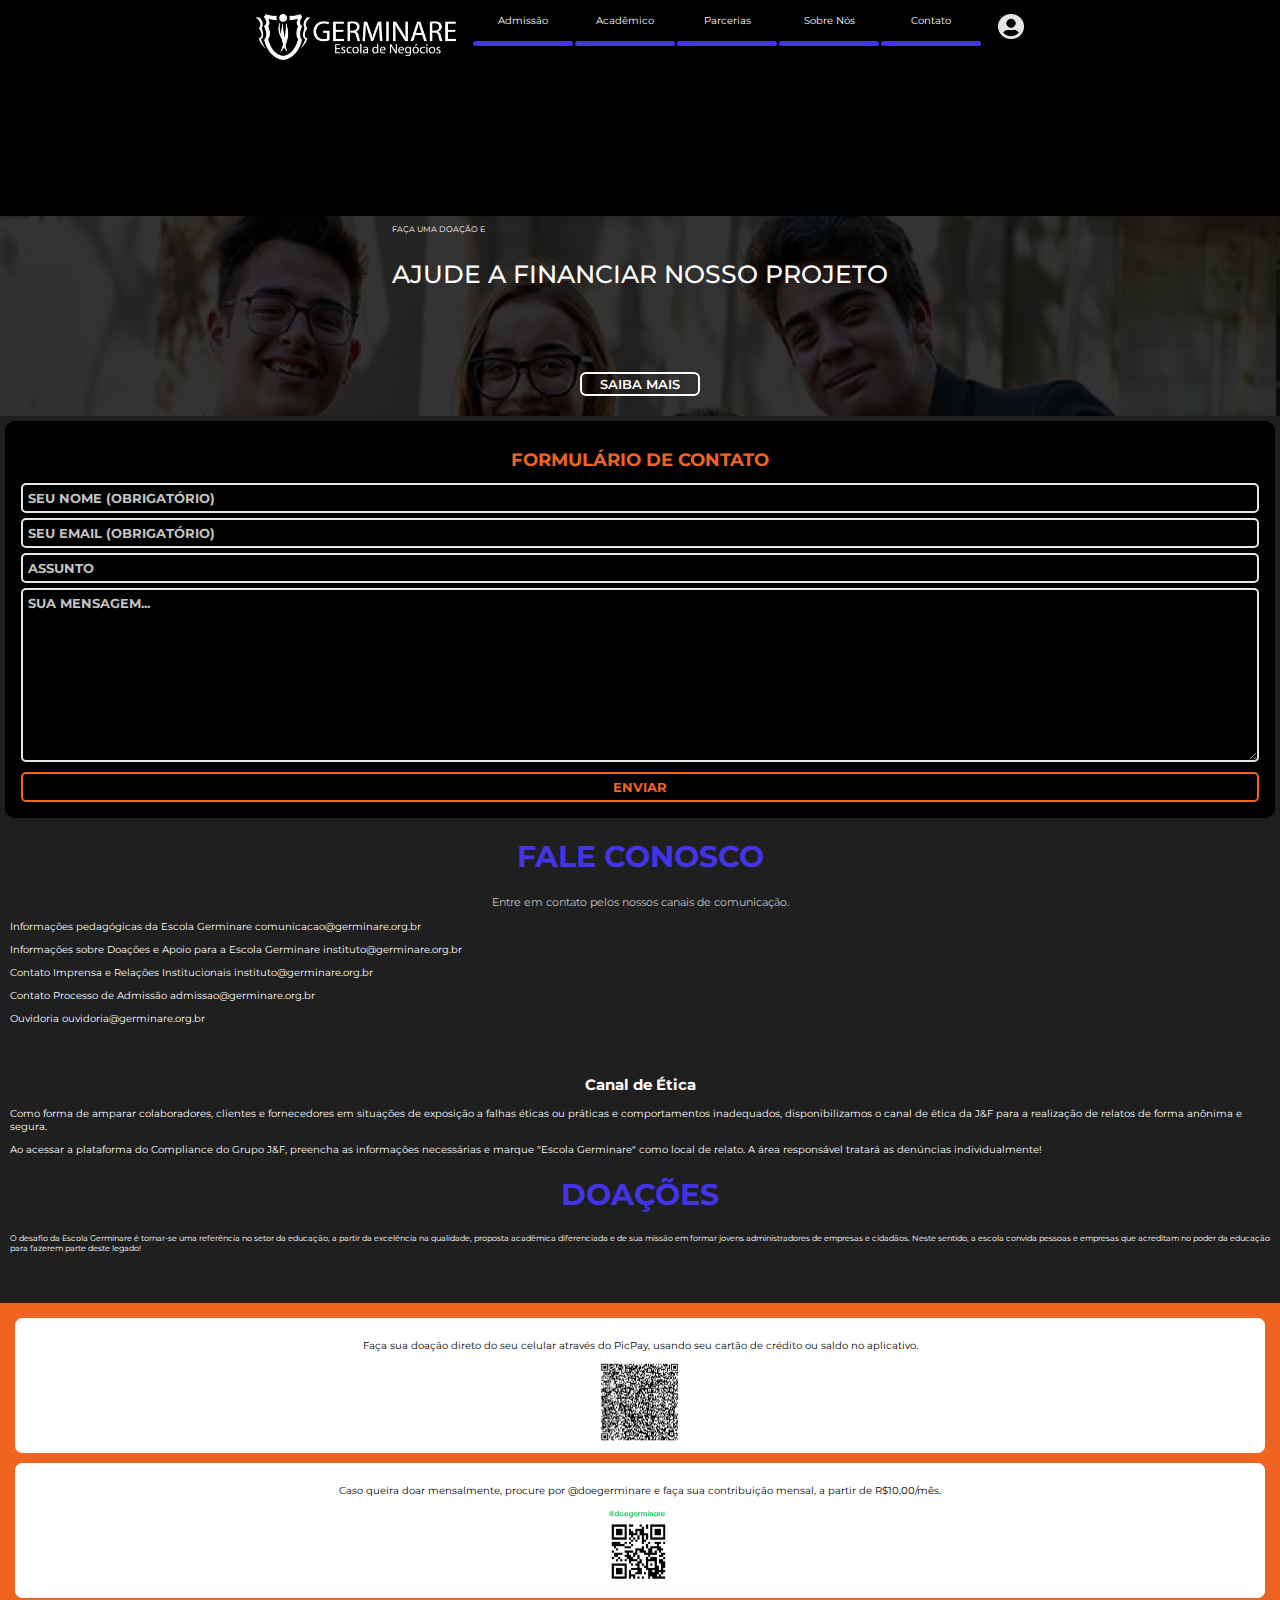
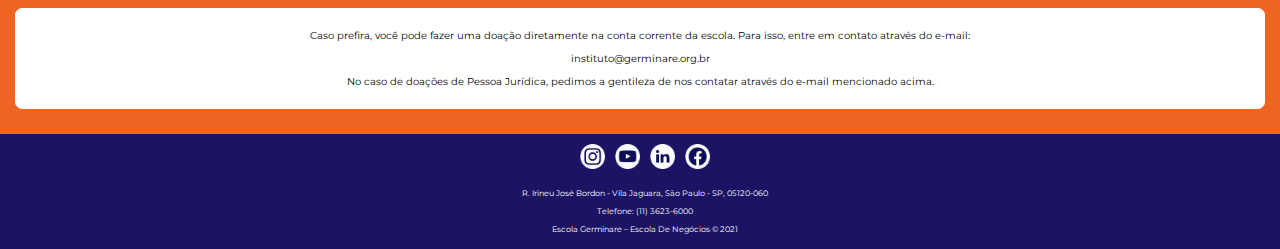
==== contact-page/index.html @ c90b2772 "update commit" ====
<!DOCTYPE html>
<html lang="pt-br">

<head>
    <meta charset="UTF-8">
    <meta http-equiv="X-UA-Compatible" content="IE=edge">
    <meta name="viewport" content="width=device-width, initial-scale=1.0">
    <link rel="stylesheet" href="style.css">
    <meta name="viewport" content="width=device-width, initial-scale=1">
    <link rel="stylesheet" href="https://cdnjs.cloudflare.com/ajax/libs/font-awesome/4.7.0/css/font-awesome.min.css">
    <link rel="preconnect" href="https://fonts.googleapis.com">
    <link rel="preconnect" href="https://fonts.gstatic.com" crossorigin>
    <link href="https://fonts.googleapis.com/css2?family=Montserrat:wght@400;500;600;700;800&display=swap"
        rel="stylesheet">
    <link rel="shortcut icon" href="assets/favicon.ico" type="image/x-icon">
    <title>Contato</title>
</head>
<body>
    <header>
        <header id ="header">
            <div class="mobile-container">
            <div class="topnav">
                <a href="#" class="active"><img id="logo" src="assets/logo.png"
                        alt="logo da germinare em tema branco"></a>
                <div id="myLinks">
                    <a class="text" href="#" onclick="abrirCardsFi(this)">admissão</a>
                    <div id ="card-first">
                        <a class = "hidden-menu" href="#">Resultado</a>
                        <a class = "hidden-menu" href="#">Etapas</a>
                    </div>
    
                    <a class="text" href="#" onclick="abrirCardsSe(this)">acadêmico</a>
                    <div id ="card-second">
                        <a class = "hidden-menu" href="#">matérias de gestão</a>
                        <a class = "hidden-menu" href="#">academias</a>
                        <a class = "hidden-menu" href="#">congresso de marcas</a>
                        <a class = "hidden-menu" href="#">pós-curso</a>
                    </div>
    
                    <a class="text" href="#" onclick="abrirCardsTh(this)">parcerias</a>
                    <div id ="card-third">
                        <a class = "hidden-menu" href="#">parceiros</a>
                        <a class = "hidden-menu" href="#">estágios</a>
                        <a class = "hidden-menu" href="#">programa de supervisores</a>
                    </div>
    
                    <a class="text" href="#" onclick="abrirCardsFo(this)">sobre nós</a>
                    <div id ="card-fourth">
                        <a class = "hidden-menu" href="#">nossas origens</a>
                        <a class = "hidden-menu" href="#">nossa missão</a>
                    </div>
    
                    <a class="text" href="#" onclick="abrirCardsFiv(this)">contato</a>
                    <div id ="card-five">
                        <a class = "hidden-menu" href="#">fale conosco</a>
                        <a class = "hidden-menu" href="#">doações</a>
                    </div>
    
                    <a class="text" href="#">Portal do Aluno</a>
    
                </div>
                <a href="javascript:void(0);" class="icon" onclick="abrirCards(this)" id="icon-header">
                    <i  class="fa fa-bars"></i>
                </a>
                </div>
            </div>
        </header>
    
        <header id ="nav-container">
            <div class="desktop-container">
            <div class="topnav">
                <div id="myLink">
                    <a href="#" class="active"><img id="logos" src="assets/logo.png"
                            alt="logo da germinare em tema branco"></a>
                    <div class = "coluna">
                        <a class="text" href="#" >admissão</a>
                        <div class="barra">
                            <div class ="card">
                                <a class = "hidden-menu border" href="#">Resultado</a>
                                <a class = "hidden-menu" href="#">Etapas</a>
                            </div>
                        </div>
                    </div>
    
                    <div class="coluna">
                        <a class="text" href="#" >acadêmico</a>
                        <div class="barra">
                            <div class ="card">
                                <a class = "hidden-menu border" href="#">matérias de gestão</a>
                                <a class = "hidden-menu border" href="#">academias</a>
                                <a class = "hidden-menu border" href="#">congresso de marcas</a>
                                <a class = "hidden-menu" href="#">pós-curso</a>
                            </div>
                        </div>
                    </div>
    
                    <div class="coluna">
                        <a class="text" href="#">parcerias</a>
                        <div class="barra">
                            <div class ="card">
                                <a class = "hidden-menu border" href="#">parceiros</a>
                                <a class = "hidden-menu border" href="#">estágios</a>
                                <a class = "hidden-menu" href="#">programa de supervisores</a>
                            </div>
                        </div>
                    </div>
    
                    <div class="coluna">
                        <a class="text" href="#">sobre nós</a>
                        <div class="barra">
                            <div class ="card">
                                <a class = "hidden-menu border" href="#">nossas origens</a>
                                <a class = "hidden-menu" href="#">nossa missão</a>
                            </div>
                        </div>
                    </div>
    
                    <div class="coluna">
                        <a class="text" href="#">contato</a>
                        <div class="barra">
                            <div class ="card">
                                <a class = "hidden-menu border" href="#">fale conosco</a>
                                <a class = "hidden-menu" href="#">doações</a>
                            </div>
                        </div>
                    </div>
                    <a href="#"><img src="assets/icone.png" alt="icone usuário" id="icone"></a>
                    </div>
                </div>
            </div>
        </header>
    </header>

    <main id="main">
        <div id="title">
            <div class="donate-text">
                <p>FAÇA UMA DOAÇÃO E</p>
                <p style="font-weight: 500; font-size: 25px;">AJUDE A FINANCIAR NOSSO PROJETO</p>
            </div>
            <button class="btn-mais">SAIBA MAIS</button>
        </div>

        <form id="form">
            <h1 class="title-form">FORMULÁRIO DE CONTATO</h1>
            <input 
            type="text"
            class="input"
            placeholder="SEU NOME (OBRIGATÓRIO)">

            <input 
            type="text"
            class="input"
            placeholder="SEU EMAIL (OBRIGATÓRIO)">

            <input 
            type="text"
            class="input"
            placeholder="ASSUNTO">

            <textarea 
            class="input"
            cols="30" 
            rows="10"
            placeholder="SUA MENSAGEM..."></textarea>
            <button class="btn">Enviar</button>
        </form>

        <div id="title-page">
            <h1 class="title">
                fale conosco
            </h1>
            <p class="sub-text">
                Entre em contato pelos nossos canais de comunicação.
            </p>

            <div class="container-fale">
                <div class="meios-de-contato">
                    <p>
                        Informações pedagógicas da Escola Germinare
                        comunicacao@germinare.org.br
                    </p>
    
                    <p>
                        Informações sobre Doações e Apoio para a Escola Germinare
                        instituto@germinare.org.br
                    </p>
    
                    <p>
                        Contato Imprensa e Relações Institucionais
                        instituto@germinare.org.br
                    </p>
    
                    <p>
                        Contato Processo de Admissão
                        admissao@germinare.org.br
                    </p>
    
                    <p>
                        Ouvidoria
                        ouvidoria@germinare.org.br
                    </p>
                </div>

                <div class="etica">
                    <h2 class="sub-title">Canal de Ética</h2>
                    <p>
                        Como forma de amparar colaboradores, clientes e fornecedores em situações de exposição a falhas
                        éticas ou práticas e comportamentos inadequados, disponibilizamos o canal de ética da J&F para a
                        realização de relatos de forma anônima e segura.
                    </p>
                    <p>
                        Ao acessar a plataforma do Compliance do Grupo J&F, preencha as informações necessárias e marque
                        "Escola Germinare" como local de relato. A área responsável tratará as denúncias individualmente!
                    </p>
                </div>
            </div>
        </div>

        <div>
            <h1 class="title">doações</h1>
            <p class="donate-text p">O desafio da Escola Germinare é tornar-se uma referência no setor da educação, a partir da excelência na
                qualidade, proposta acadêmica diferenciada e de sua missão em formar jovens administradores de empresas
                e cidadãos. Neste sentido, a escola convida pessoas e empresas que acreditam no poder da educação para
                fazerem parte deste legado!
            </p>
        </div>

        <div class="container-doar">
            <div class="doacao">
                <p >
                    Faça sua doação direto do seu celular através do PicPay, usando seu cartão de crédito ou saldo no aplicativo.
                </p>
                <img class="qr-code" src="assets/qr-code.png" alt="">
            </div>

            <div class="doacao">
                <p>
                    Caso queira doar mensalmente, procure por @doegerminare e faça sua contribuição mensal, a partir de R$10,00/mês.
                </p>
                <img class="qr-code" src="assets/doe-qr-code.png" alt="">
            </div>

            <div class="doacao">
                <p>
                    Caso prefira, você pode fazer uma doação diretamente na conta corrente da escola. Para isso, entre em contato através do e-mail:
                </p>

                <p>instituto@germinare.org.br</p>
                <p>
                    No caso de doações de Pessoa Jurídica, pedimos a gentileza de nos contatar através do e-mail mencionado acima.
                </p>
            </div>
        </div>
    </main>

    <footer id="footer">
        <div id ="social">
            <a href="https://www.instagram.com/escolagerminare/"><img src="assets/img/Instagram.png" alt="logo do instagram" class ="logo"></a>
            <a href="https://www.youtube.com/channel/UCtfT0wIFhW2jyCMR0ZtBuzg"><img src="assets/img/YouTube.png" alt="logo do youtube" class ="logo"></a>
            <a href="https://www.linkedin.com/company/instituto-germinare?trk=top_nav_home"><img src="assets/img/Linkedin.png" alt="logo do linkedin" class ="logo"></a>
            <a href="https://www.facebook.com/germinareoficial"><img src="assets/img/Facebook.png" alt="logo do facebook" class ="logo"></a>
        </div>
        <div id ="contact">
            <p>R. Irineu José Bordon - Vila Jaguara, São Paulo - SP, 05120-060</p>
            <p>Telefone: (11) 3623-6000 </p>
            <p>Escola Germinare – Escola de Negócios © 2021</p>
        </div>
    </footer>
</body>

</html>
---- contact-page/style.css ----
/*HEADER*/
body {
    font-family: "Montserrat";
    margin: auto;
    background: #1F1F1F;
}

#header {
    width:100%;
    display: block;
    background-color: #000000;
}

#nav-container {
    width: 100%;
    display: none;
}

.text {
    background: #1F1F1F;
    text-transform: capitalize;
    font-family: 'Montserrat', sans-serif;
    cursor: pointer;
}

    #logo {
        width: 135px;
        margin-top: -5px;
        margin-left: 50px;
    }

    #icon-header {
        font-size: 20px;
        width: auto;
        height: 21px;
    }

.mobile-container {
    margin: auto;
}

.topnav {
    position: relative;
}

.topnav #myLinks {
    display: none;
}

.topnav a {
    display: block;
    color: white;
    padding: 14px 16px;
    text-decoration: none;
    font-size: 10px;
}

#hamgurber-menu {
    font-size: 30px;
    padding: 5px 5px ;
}

.active {
    background-color: #000000;
    color: white;
    height: 21px; /*ajustar conforme necessidade*/
}

.topnav a.icon {
    background: #0E0E58;
    display: block;
    position: absolute;
    right: 0;
    top: 0;
}

.icon {
    width: 36px;
    height: 36px ;
}

.hidden-menu{
    text-transform: capitalize;
    font-family: 'Montserrat', sans-serif;
    background: #0E0E58;
    padding: 200px;
    border-bottom: 1px solid #fff;
}

#card-first {
    display: none;
}

#card-second{
    display: none;
}

#card-third {
    display: none;
}

#card-fourth{
    display: none;
}

#card-five{
    display: none;
}


@media only screen and (min-width:769px) {
    #header {
        display: none;
    }

    .desktop-container {
        width: 100%;
    }

    .topnav {
        background: #000;
        height: 216px;
    }

    #nav-container {
        display: flex;
        justify-content: center;
        align-items: center;
    }

    .hidden-menu {
        background: transparent;
        border: none;
        border-radius: 10px;
        text-align: center;
    }

    .card {
        display: block;
        opacity: 0;
        transition: all 0.2s ease-in-out;
        padding: 0 5px;
    }

    .card:hover {
        opacity: 1;
    }

    .barra {
        width: 100px;
        height: 5px;
        border: none;
        border-radius: 15px;
        background: #4335E7;
    }

    .border {
        border-bottom: 2px solid #fff;
        border-radius: 0px;
    }


    .barra:hover {
        background: #EF6421;
        animation: background 0.2s forwards;
    }

    #myLink {
        display: flex;
        flex-direction: row;
        justify-content: center;
    }

    .card {
        display: flex;
        flex-direction:column;
    }

    .coluna {
        display: flex;
        flex-direction: column;
        margin: 0 1px 0 1px;
    }

    #icone {
        width: auto;
        height: 25px;
    }

    #logos {
        width: 200px;
    }

    .text {
        background: #000;
        text-align: center;
    }

    @keyframes background {
        0%{
            height: 5px;
            position: relative;
            border-radius: 10px;
        }

        100% {
            height: max-content;
            position: relative;
            border-radius: 5px;
        }
    }
}

/*MAIN*/

#title {
    background-image: linear-gradient(rgba(0,0,0,0.8), rgba(0,0,0,0.8)), url(assets/backgrounds/risos.png);
    background-repeat: no-repeat;
    background-size: cover;
    height: 200px;
    display: flex;
    flex-direction: column;
}

.btn-mais {
    display: block;
    margin: auto;
    border: 2px solid #fff;
    font-family: 'Montserrat', sans-serif;
    font-weight: 600;
    border-radius: 6px;
    background: transparent;
    width: 120px;
    text-align: center;
    color: #fff;
    padding: 2px;
    margin-bottom: 20px;
}

.donate-text {
    display: block;
    margin: 0 auto;
    text-align: center;
    color: #fff;
    padding: 5px;
    font-weight: 400;
}

#form {
    display: flex;
    flex-direction: column;
    background: #000;
    border: 1px solid #000;
    border-radius: 10px;
    padding: 15px;
    margin: 5px;
}

.title-form {
    color: #EF6421;
    font-size: 18px;
    text-align: center;
}

.input {
    font-family: 'Montserrat', sans-serif;
    border: 2px solid #E5E5E5;
    border-radius: 5px;
    background: transparent;
    padding: 5px;
    margin-bottom: 5px;
    color: #fff;
    outline: none;
}

.input::placeholder {
    color: #C4C4C4;
    font-weight: 700;
}

.btn {
    font-family: 'Montserrat', sans-serif;
    background: transparent;
    text-transform: uppercase;
    color: #EF6421;
    font-weight: 700;
    border: 2px solid #EF6421;
    border-radius: 5px;
    padding: 5px;
    margin-top: 5px;
}


.title {
    color: #4335E7;
    text-align: center;
    text-transform: uppercase;
    font-weight: 700;
    font-size: 30px;
}

.sub-text {
    color: #C4C4C4;
    font-size: 11px;
    text-align: center;
}

.container-fale {
    color: #000;
}

.meios-de-contato {
    color: #fff;
    font-size: 10px;
    padding: 0 10px;
}

.etica {
    margin-top: 50px;
    font-size: 10px;
    color: #fff;
    padding: 0 10px;
}

.sub-title {
    text-align: center;
}

.donate-text {
    text-align:justify ;
    color: #fff;
    padding: 0 10px;
    font-size: 8px;
}

.p {
    margin-bottom: 50px;
}

.container-doar {
    background: #EF6421;
    padding: 15px;
}

.doacao {
    border: 1px solid #fff;
    border-radius: 7px;
    background: #fff;
    margin-bottom: 10px;
    color: #000;
    padding: 10px 30px;
    font-size: 10px;
    text-align: center;
}

.qr-code{
    display: block;
    margin: 0 auto;
    width: auto;
    height: 80px;
}

/*FOOTER*/
#footer {
    width: 100%;
    background: #1C1365;
    padding: 5px;
}

#social {
    display: flex;
    flex-direction: row;
    justify-content: center;
}

.logo {
    width: 25px;
    height: 25px;
    padding: 5px;
}

#contact {
    margin: 10px 10% 10px;
    font-size: 8px;
    text-transform: capitalize;
    color: #fff ;
    font-family: 'Montserrat', sans-serif;
    font-weight: 400;
    text-align: center;
}
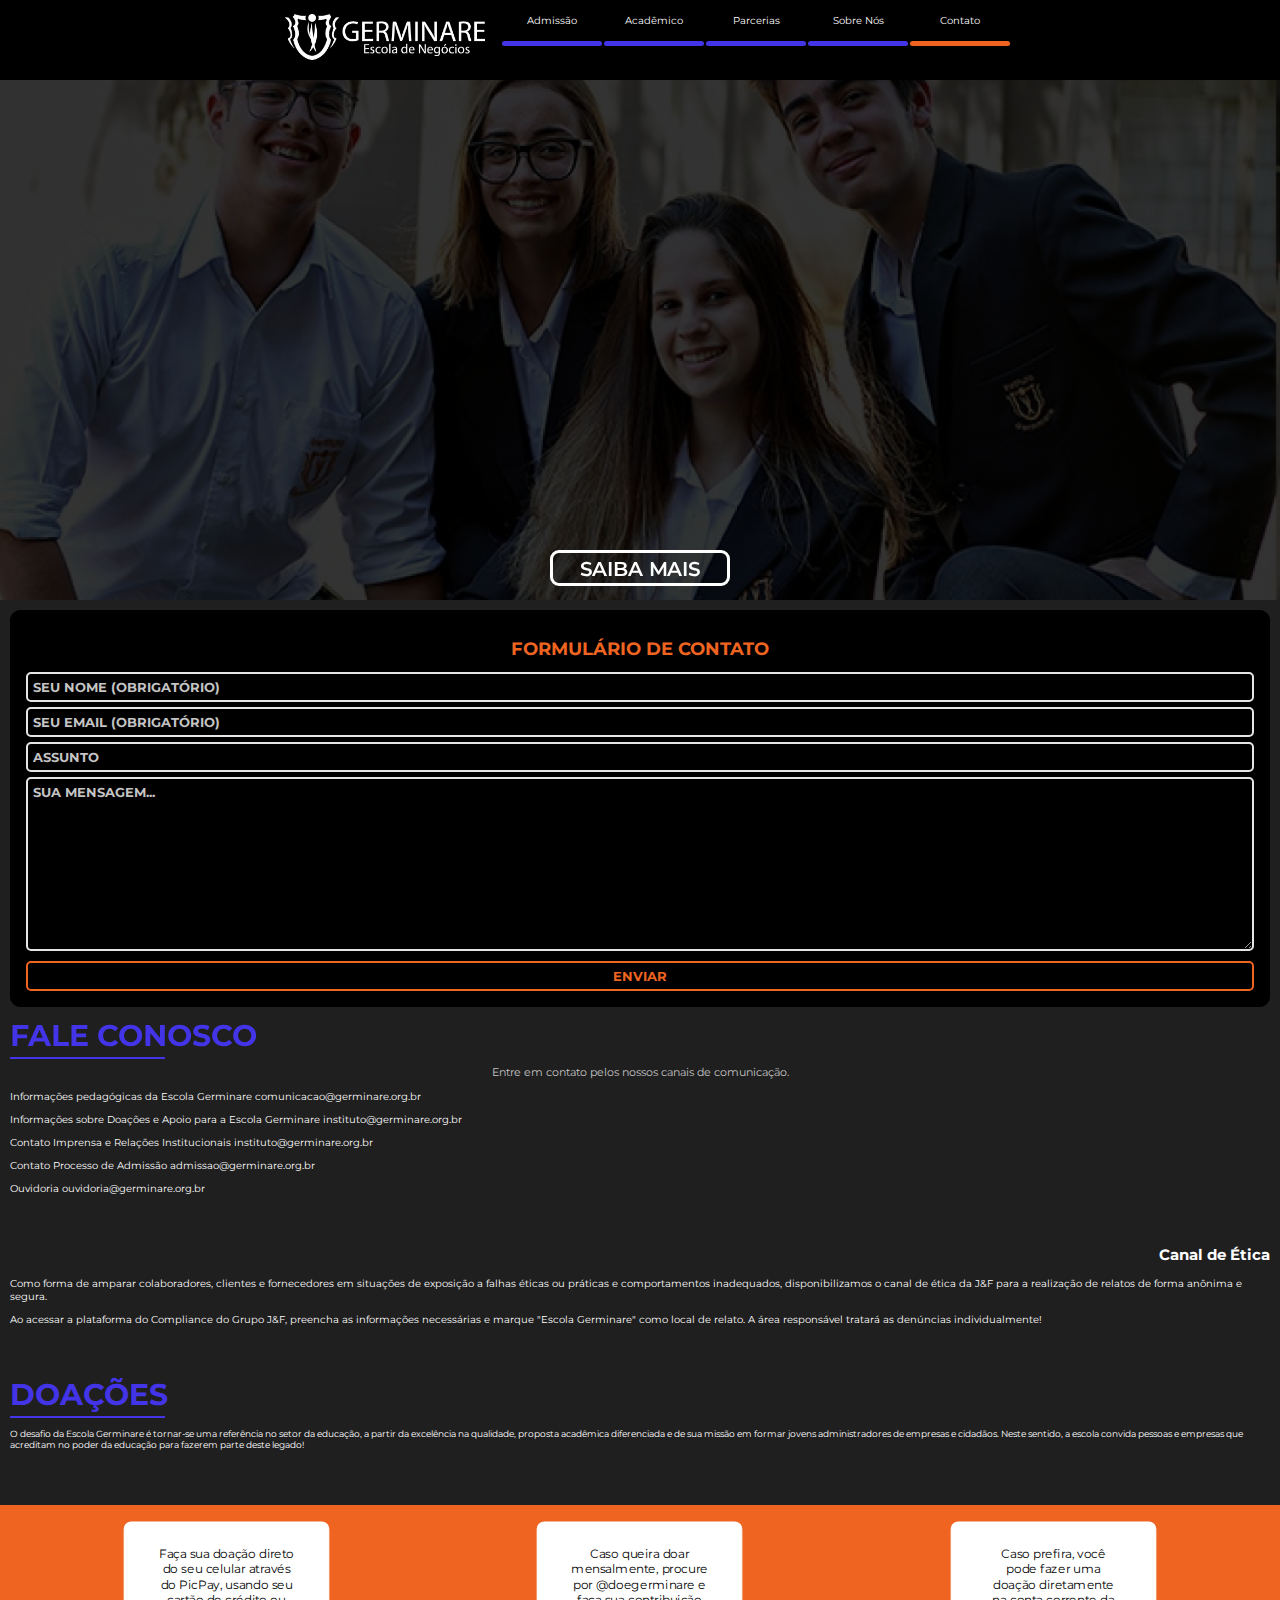
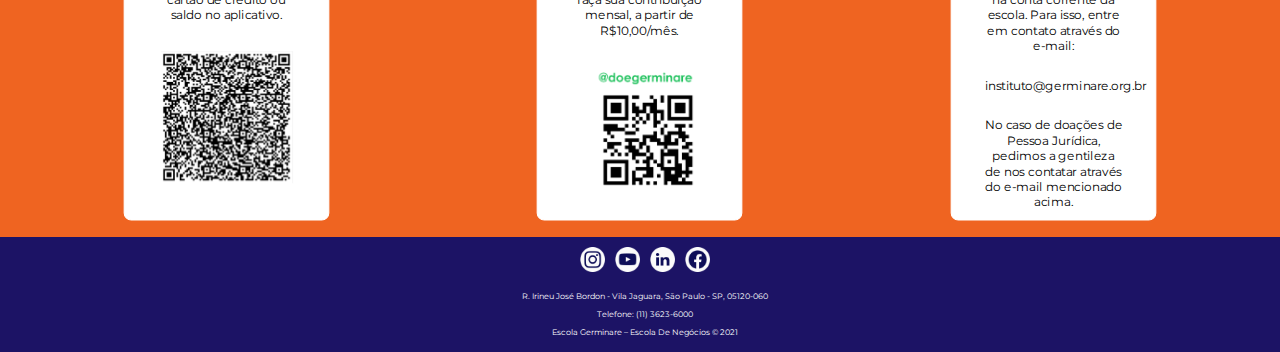
==== commit b85c88ab: "update commit" ====
--- a/contact-page/index.html
+++ b/contact-page/index.html
@@ -13,6 +13,7 @@
     <link href="https://fonts.googleapis.com/css2?family=Montserrat:wght@400;500;600;700;800&display=swap"
         rel="stylesheet">
     <link rel="shortcut icon" href="assets/favicon.ico" type="image/x-icon">
+    <script src="main.js" defer></script>
     <title>Contato</title>
 </head>
 <body>
@@ -55,9 +56,6 @@
                         <a class = "hidden-menu" href="#">fale conosco</a>
                         <a class = "hidden-menu" href="#">doações</a>
                     </div>
-    
-                    <a class="text" href="#">Portal do Aluno</a>
-    
                 </div>
                 <a href="javascript:void(0);" class="icon" onclick="abrirCards(this)" id="icon-header">
                     <i  class="fa fa-bars"></i>
@@ -117,14 +115,13 @@
     
                     <div class="coluna">
                         <a class="text" href="#">contato</a>
-                        <div class="barra">
+                        <div class="barra orange">
                             <div class ="card">
                                 <a class = "hidden-menu border" href="#">fale conosco</a>
                                 <a class = "hidden-menu" href="#">doações</a>
                             </div>
                         </div>
                     </div>
-                    <a href="#"><img src="assets/icone.png" alt="icone usuário" id="icone"></a>
                     </div>
                 </div>
             </div>
@@ -133,9 +130,9 @@
 
     <main id="main">
         <div id="title">
-            <div class="donate-text">
-                <p>FAÇA UMA DOAÇÃO E</p>
-                <p style="font-weight: 500; font-size: 25px;">AJUDE A FINANCIAR NOSSO PROJETO</p>
+            <div class="donate">
+                <p style="font-weight: 500;">faça uma doação e</p>
+                <p style="font-weight: 600; font-size: 25px; margin-top: -10px;">ajude a financiar nosso projeto</p>
             </div>
             <button class="btn-mais">SAIBA MAIS</button>
         </div>
@@ -230,14 +227,14 @@
                 <p >
                     Faça sua doação direto do seu celular através do PicPay, usando seu cartão de crédito ou saldo no aplicativo.
                 </p>
-                <img class="qr-code" src="assets/qr-code.png" alt="">
+                <img class="qr-code" src="assets/qr-code.png" alt="qr-code">
             </div>
 
             <div class="doacao">
                 <p>
                     Caso queira doar mensalmente, procure por @doegerminare e faça sua contribuição mensal, a partir de R$10,00/mês.
                 </p>
-                <img class="qr-code" src="assets/doe-qr-code.png" alt="">
+                <img class="qr-code" src="assets/doe-qr-code.png" alt="qr-code">
             </div>
 
             <div class="doacao">
@@ -255,10 +252,10 @@
 
     <footer id="footer">
         <div id ="social">
-            <a href="https://www.instagram.com/escolagerminare/"><img src="assets/img/Instagram.png" alt="logo do instagram" class ="logo"></a>
-            <a href="https://www.youtube.com/channel/UCtfT0wIFhW2jyCMR0ZtBuzg"><img src="assets/img/YouTube.png" alt="logo do youtube" class ="logo"></a>
-            <a href="https://www.linkedin.com/company/instituto-germinare?trk=top_nav_home"><img src="assets/img/Linkedin.png" alt="logo do linkedin" class ="logo"></a>
-            <a href="https://www.facebook.com/germinareoficial"><img src="assets/img/Facebook.png" alt="logo do facebook" class ="logo"></a>
+            <a href="https://www.instagram.com/escolagerminare/" target="_blank"><img src="assets/img/Instagram.png" alt="logo do instagram" class ="logo"></a>
+            <a href="https://www.youtube.com/channel/UCtfT0wIFhW2jyCMR0ZtBuzg" target="_blank"><img src="assets/img/YouTube.png" alt="logo do youtube" class ="logo"></a>
+            <a href="https://www.linkedin.com/company/instituto-germinare?trk=top_nav_home" target="_blank"><img src="assets/img/Linkedin.png" alt="logo do linkedin" class ="logo"></a>
+            <a href="https://www.facebook.com/germinareoficial" target="_blank"><img src="assets/img/Facebook.png" alt="logo do facebook" class ="logo"></a>
         </div>
         <div id ="contact">
             <p>R. Irineu José Bordon - Vila Jaguara, São Paulo - SP, 05120-060</p>
--- a/contact-page/style.css
+++ b/contact-page/style.css
@@ -115,11 +115,14 @@
 
     .desktop-container {
         width: 100%;
+        position: fixed;
+        top:0;
+        left: 0;
     }
 
     .topnav {
         background: #000;
-        height: 216px;
+        height: 80px;
     }
 
     #nav-container {
@@ -222,6 +225,12 @@
     flex-direction: column;
 }
 
+.donate {
+    color: #fff;
+    text-align: center;
+    text-transform: uppercase;
+}
+
 .btn-mais {
     display: block;
     margin: auto;
@@ -253,7 +262,7 @@
     border: 1px solid #000;
     border-radius: 10px;
     padding: 15px;
-    margin: 5px;
+    margin: 10px;
 }
 
 .title-form {
@@ -293,10 +302,25 @@
 
 .title {
     color: #4335E7;
-    text-align: center;
+    text-align: left;
     text-transform: uppercase;
     font-weight: 700;
     font-size: 30px;
+    margin: 10px;
+}
+
+.title {
+    position: relative;
+}
+
+.title::before {
+    content: "";
+    position: absolute;
+    border-bottom: 2px solid #4335E7;
+    width: 155px;
+    left: 0px;
+    bottom:0;
+    top: 40px;
 }
 
 .sub-text {
@@ -320,17 +344,18 @@
     font-size: 10px;
     color: #fff;
     padding: 0 10px;
+    margin-bottom: 50px;
 }
 
 .sub-title {
-    text-align: center;
+    text-align: right;
 }
 
 .donate-text {
-    text-align:justify ;
-    color: #fff;
-    padding: 0 10px;
-    font-size: 8px;
+    text-align:left ;
+    color: #fff;
+    padding: 5px 10px;
+    font-size: 9px;
 }
 
 .p {
@@ -338,18 +363,26 @@
 }
 
 .container-doar {
+    display: flex;
+    flex-direction: column;
+    justify-content: center;
+    align-items: center;
     background: #EF6421;
-    padding: 15px;
+    padding: 30px 20px;
 }
 
 .doacao {
+    display: flex;
+    flex-direction: column;
     border: 1px solid #fff;
+    width: 125px;
+    height: 250px;
     border-radius: 7px;
     background: #fff;
     margin-bottom: 10px;
     color: #000;
     padding: 10px 30px;
-    font-size: 10px;
+    font-size: 11px;
     text-align: center;
 }
 
@@ -357,7 +390,32 @@
     display: block;
     margin: 0 auto;
     width: auto;
-    height: 80px;
+    height: 120px;
+    margin-top: 15px;
+}
+
+.orange{
+    background: #EF6421;
+}
+
+@media only screen and (min-width: 769px) {
+    #title {
+        height: 600px;
+    }
+
+    .btn-mais {
+        transform: scale(1.5);
+    }
+
+    .container-doar{
+        display: flex;
+        flex-direction: row;
+    }
+
+    .doacao {
+        transform: scale(1.1);
+        margin: auto;
+    }
 }
 
 /*FOOTER*/
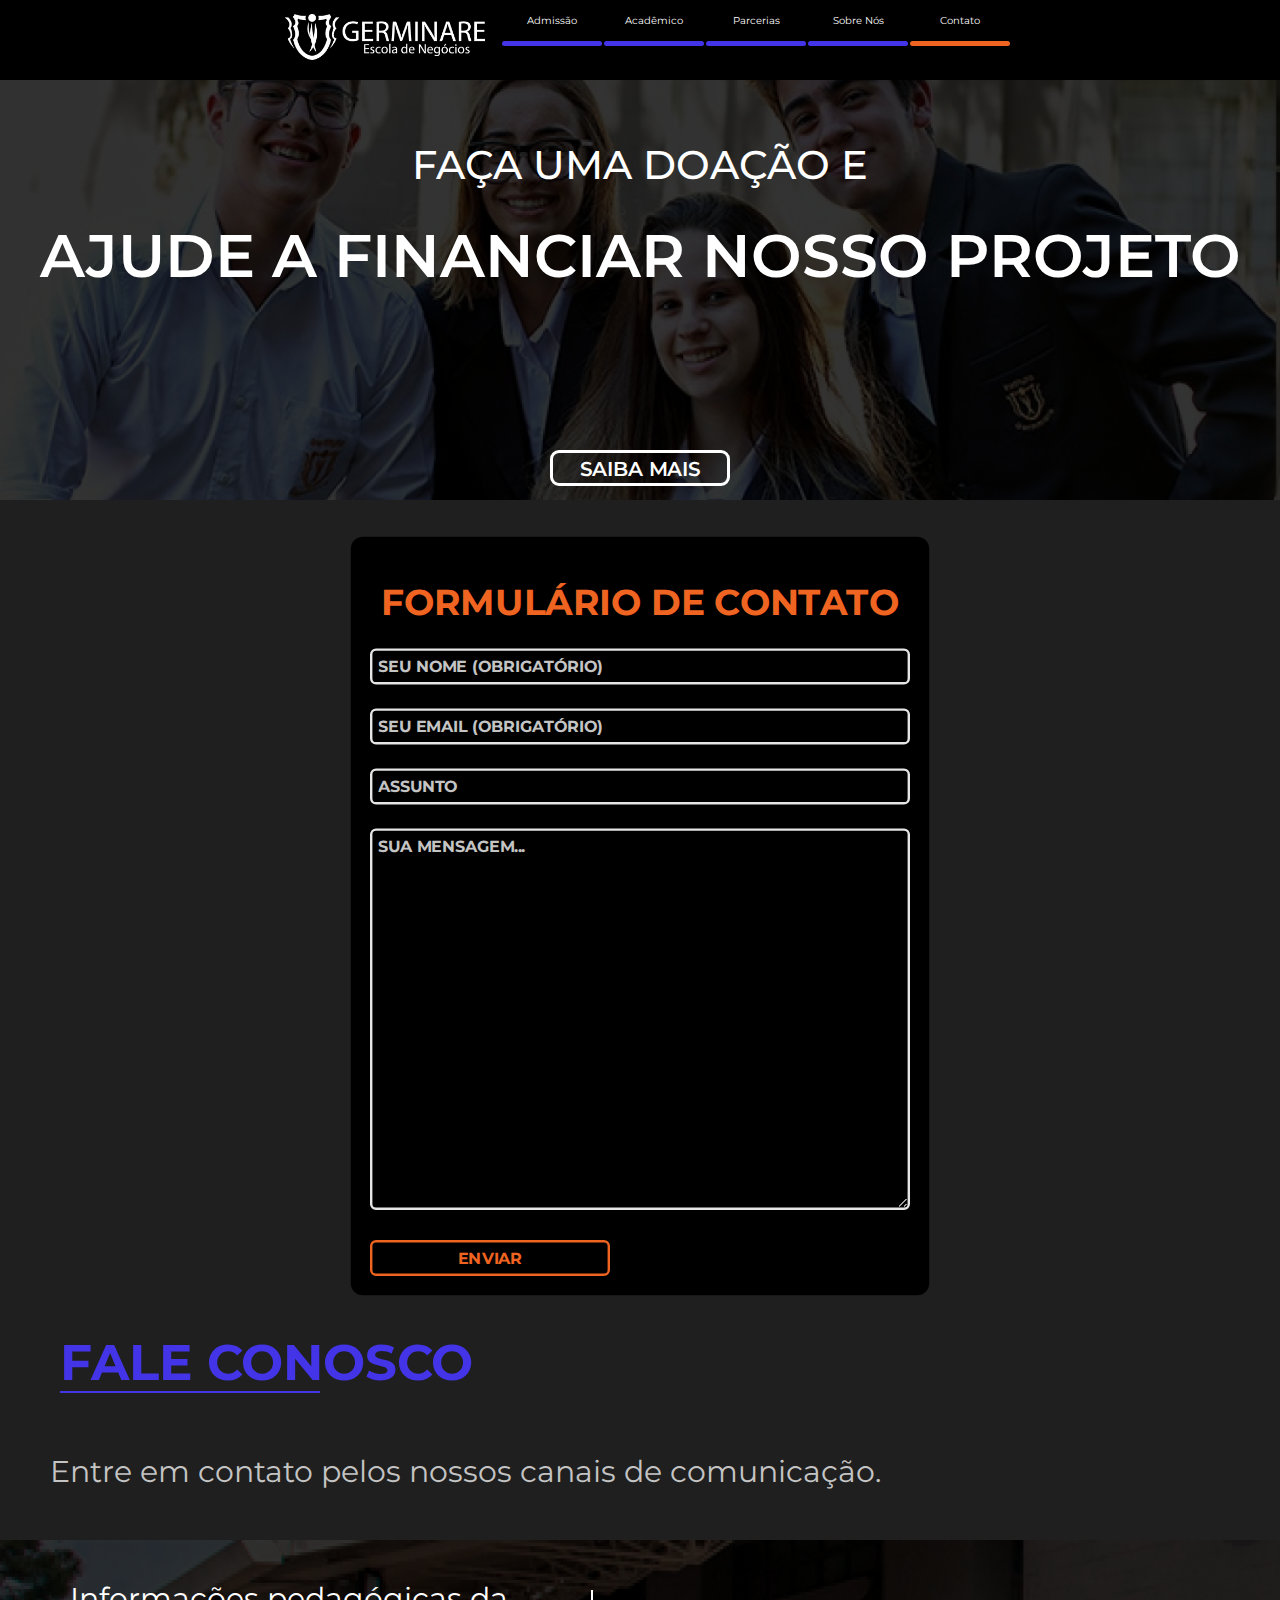
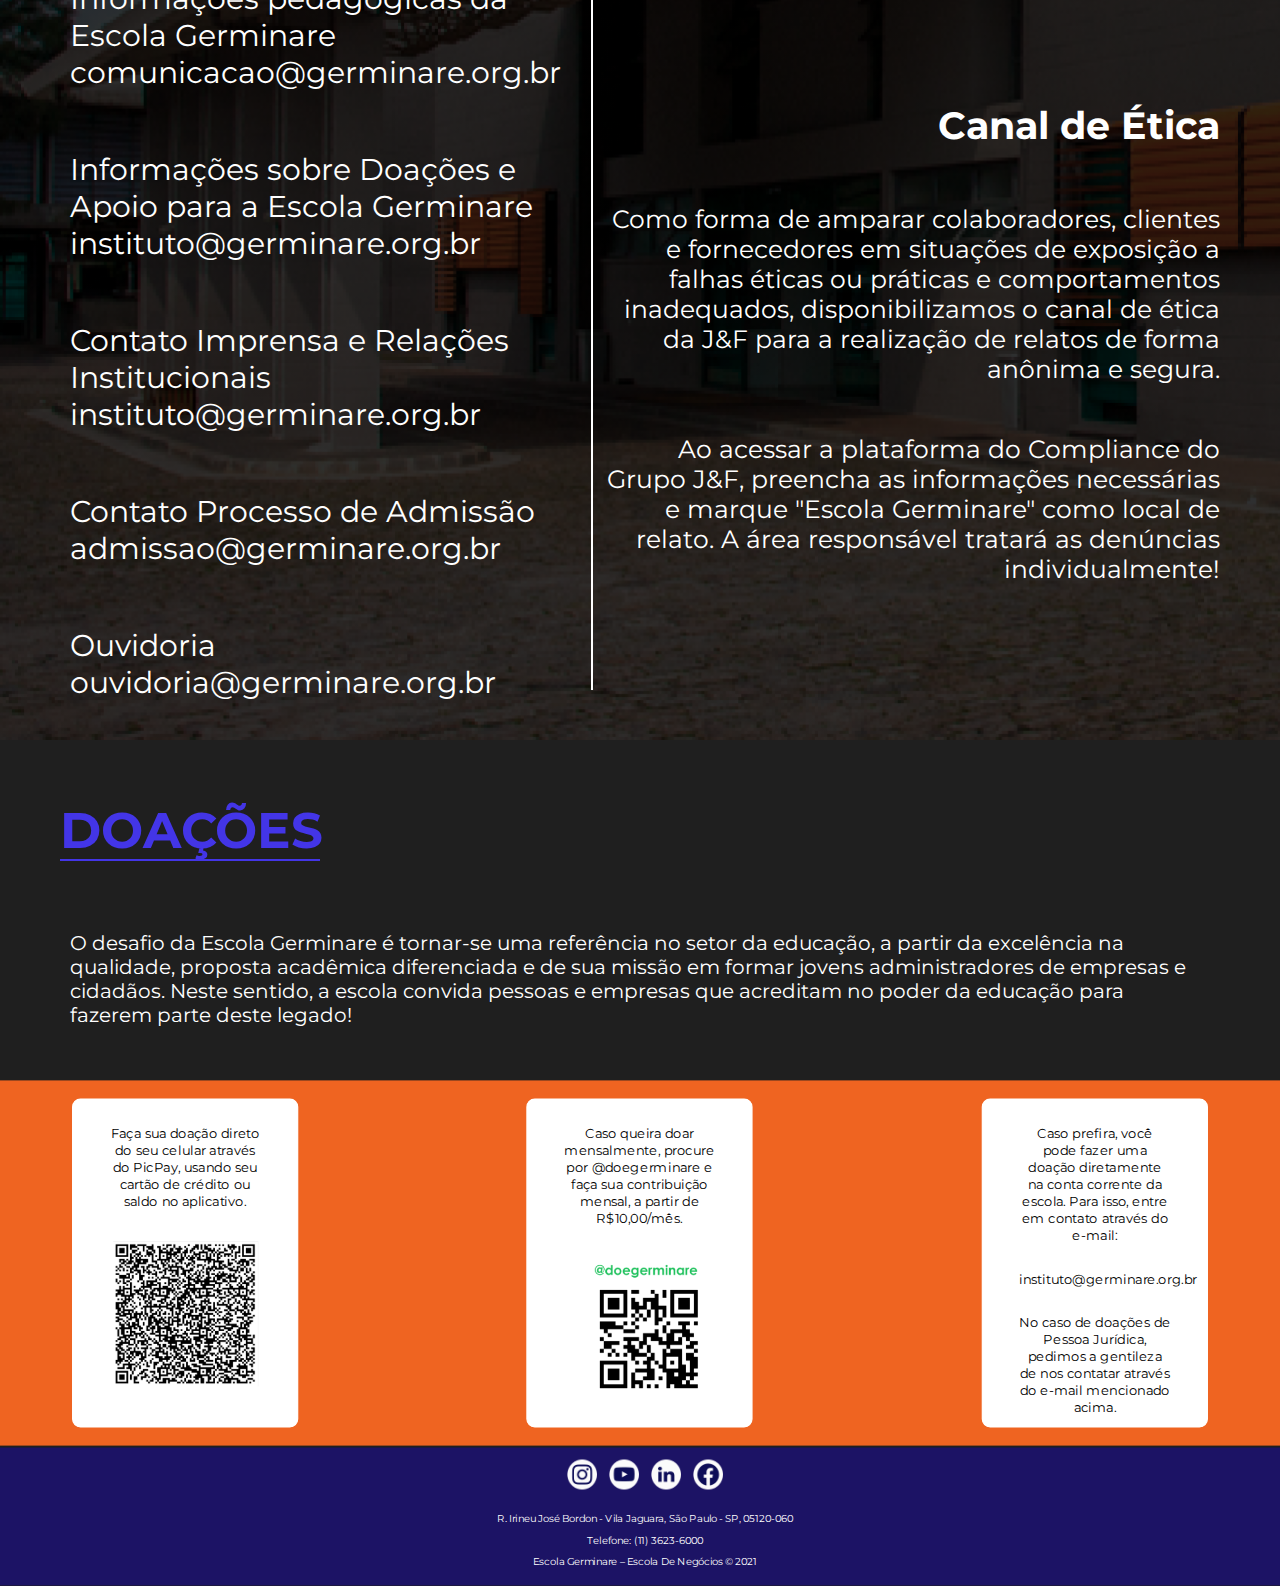
==== commit fe76e7fb: "update commit" ====
--- a/contact-page/index.html
+++ b/contact-page/index.html
@@ -13,6 +13,7 @@
     <link href="https://fonts.googleapis.com/css2?family=Montserrat:wght@400;500;600;700;800&display=swap"
         rel="stylesheet">
     <link rel="shortcut icon" href="assets/favicon.ico" type="image/x-icon">
+    <script src="https://code.jquery.com/jquery-1.9.1.js" defer></script>
     <script src="main.js" defer></script>
     <title>Contato</title>
 </head>
@@ -132,7 +133,7 @@
         <div id="title">
             <div class="donate">
                 <p style="font-weight: 500;">faça uma doação e</p>
-                <p style="font-weight: 600; font-size: 25px; margin-top: -10px;">ajude a financiar nosso projeto</p>
+                <p class="donate-h1">ajude a financiar nosso projeto</p>
             </div>
             <button class="btn-mais">SAIBA MAIS</button>
         </div>
@@ -155,7 +156,7 @@
             placeholder="ASSUNTO">
 
             <textarea 
-            class="input"
+            class="input textarea"
             cols="30" 
             rows="10"
             placeholder="SUA MENSAGEM..."></textarea>
--- a/contact-page/style.css
+++ b/contact-page/style.css
@@ -2,7 +2,9 @@
 body {
     font-family: "Montserrat";
     margin: auto;
+    max-width: 100%;
     background: #1F1F1F;
+    overflow-x: hidden;
 }
 
 #header {
@@ -116,6 +118,7 @@
     .desktop-container {
         width: 100%;
         position: fixed;
+        z-index: 100;
         top:0;
         left: 0;
     }
@@ -229,6 +232,12 @@
     color: #fff;
     text-align: center;
     text-transform: uppercase;
+}
+
+.donate-h1 {
+    font-weight: 600; 
+    font-size: 25px; 
+    margin-top: -10px;
 }
 
 .btn-mais {
@@ -345,16 +354,14 @@
     color: #fff;
     padding: 0 10px;
     margin-bottom: 50px;
-}
-
-.sub-title {
     text-align: right;
 }
+
 
 .donate-text {
     text-align:left ;
     color: #fff;
-    padding: 5px 10px;
+    padding: 10px;
     font-size: 9px;
 }
 
@@ -400,21 +407,129 @@
 
 @media only screen and (min-width: 769px) {
     #title {
-        height: 600px;
+        height: 500px;
+    }
+
+    .donate {
+        margin-top: 100px;
+        font-size: 40px;
+    }
+
+    .donate-h1 {
+        font-size: 60px;
     }
 
     .btn-mais {
         transform: scale(1.5);
+        transition: all .5s ease-in-out;
+    }
+
+    .btn-mais:hover {
+        color: #EF6421;
+        background:#fff;
+        border: 2px solid #EF6421;
+    }
+
+    #form {
+        margin: auto;
+        max-width: 450px;
+        height: 600px;
+        transform: scale(1.2);
+        margin-top: 100px;
+        margin-bottom: 100px;
+    }
+
+    .title-form {
+        font-size: 30px;
+    }
+
+    .input {
+        height: 25px;
+        margin-bottom: 20px;
+    }
+
+    .textarea {
+        height: 4000px;
+    }
+
+    .btn {
+        display: flex;
+        width: 200px;
+        justify-content: center;
+        transition: all 0.3s ease-in-out;
+    }
+
+    .btn:hover {
+        background:  #EF6421;
+        color: #000;
+    } 
+
+
+    .title {
+        font-size: 50px;
+        margin: 60px;
+    }
+
+    .sub-text {
+        font-size: 30px;
+        text-align: left;
+        margin: 50px;
+    }
+
+    .etica {
+        display: flex;
+        flex-direction: column;
+        justify-content: center;
+        font-size: 25px;
+        border-left: 2px solid white;
+        text-align: right;
+        max-width: 900px;
+        margin-right: 50px;
+        margin-left: 10px;
+    }
+
+    .etica::before {
+        border-left: 2px solid white;
+    }
+
+    .container-fale {
+        display: flex;
+        flex-direction: row;
+        background-image: linear-gradient(rgba(0,0,0,0.8), rgba(0,0,0,0.8)), url(assets/backgrounds/escola.png);
+        background-repeat: no-repeat;
+        background-size: cover;
+        height: 800px;
+    }
+
+    .meios-de-contato {
+        font-size: 30px;
+        margin-left: 60px;
+        margin-right: 10px;
+        display: flex;
+        flex-direction: column;
+        justify-content: center;
+        align-items: center;
     }
 
     .container-doar{
         display: flex;
         flex-direction: row;
+        transform: scale(1.1);
+        margin-bottom: 30px;
     }
 
     .doacao {
         transform: scale(1.1);
         margin: auto;
+    }
+
+    .title::before {
+        width: 260px;
+    }
+
+    .donate-text {
+        font-size: 20px;
+        margin: 60px;
     }
 }
 
@@ -445,4 +560,10 @@
     font-family: 'Montserrat', sans-serif;
     font-weight: 400;
     text-align: center;
+}
+
+@media only screen and (min-width:769px) {
+    #footer {
+        transform: scale(1.2);
+    }
 }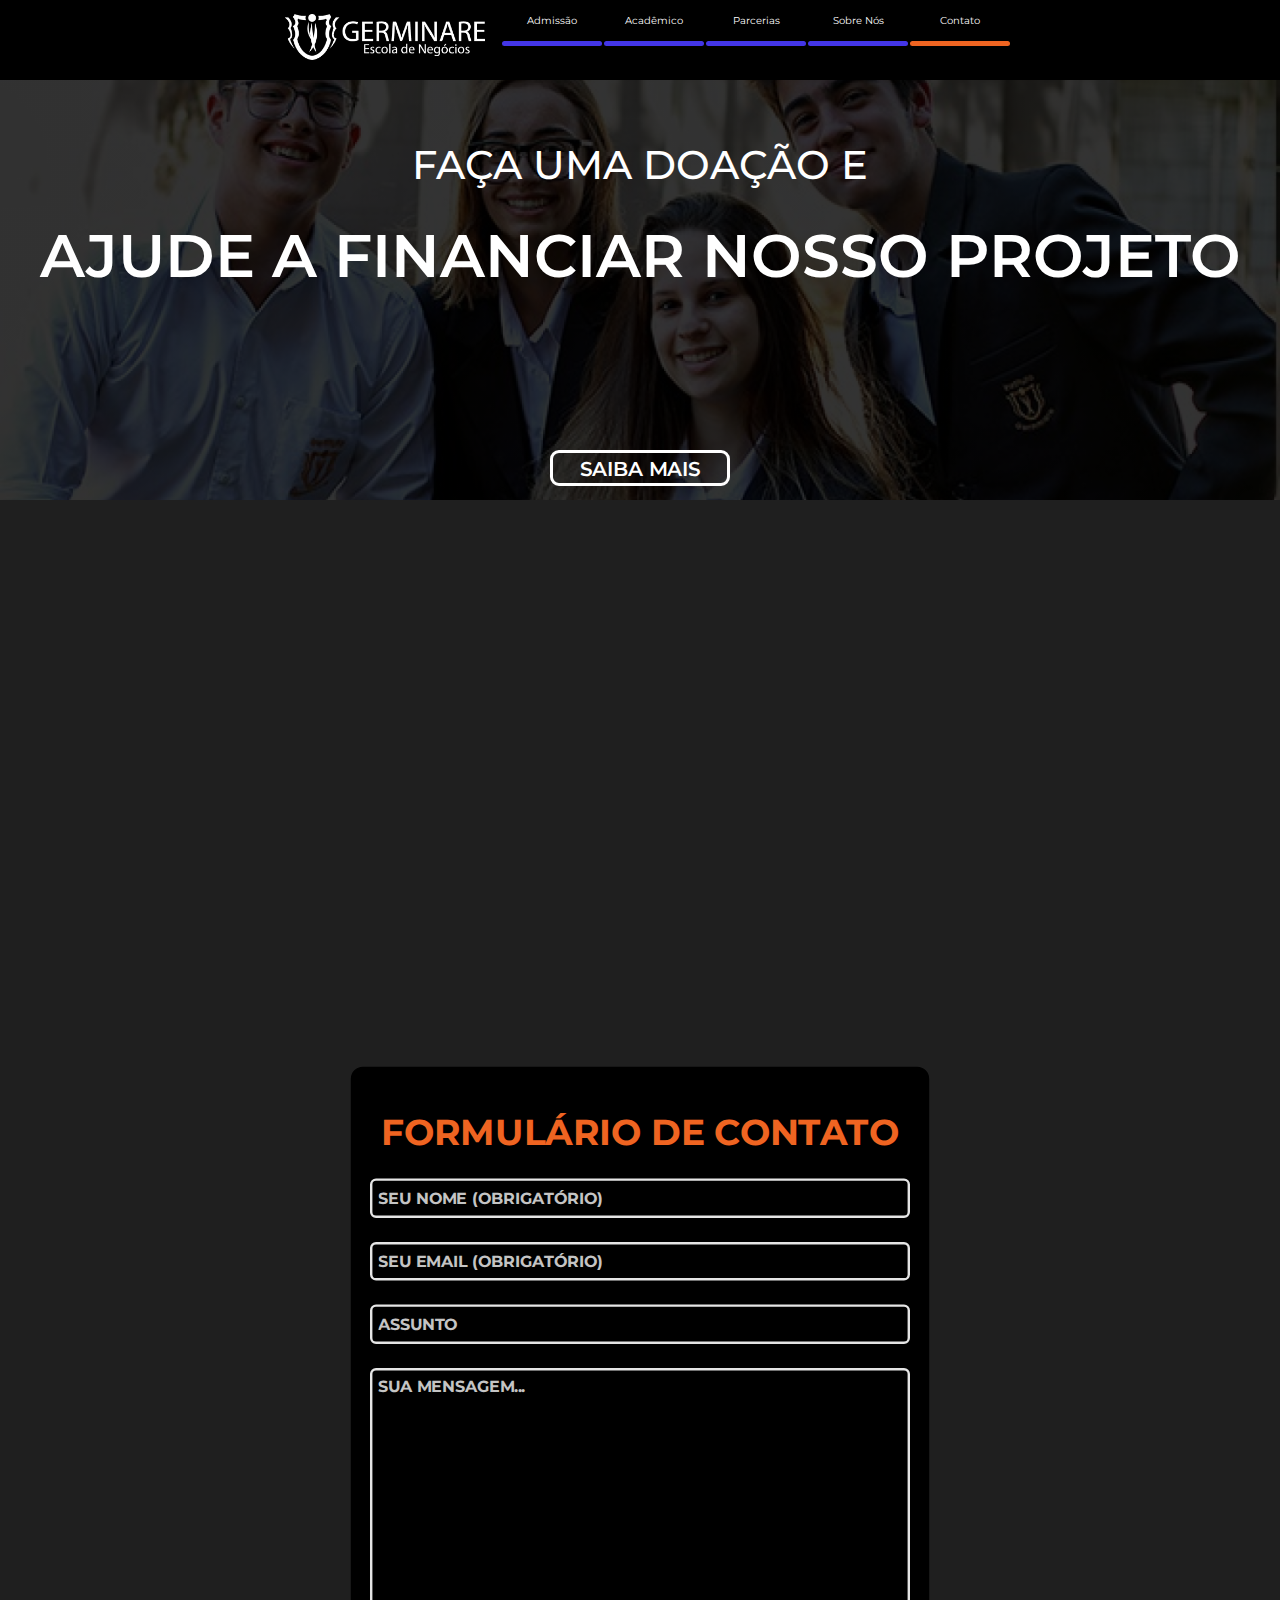
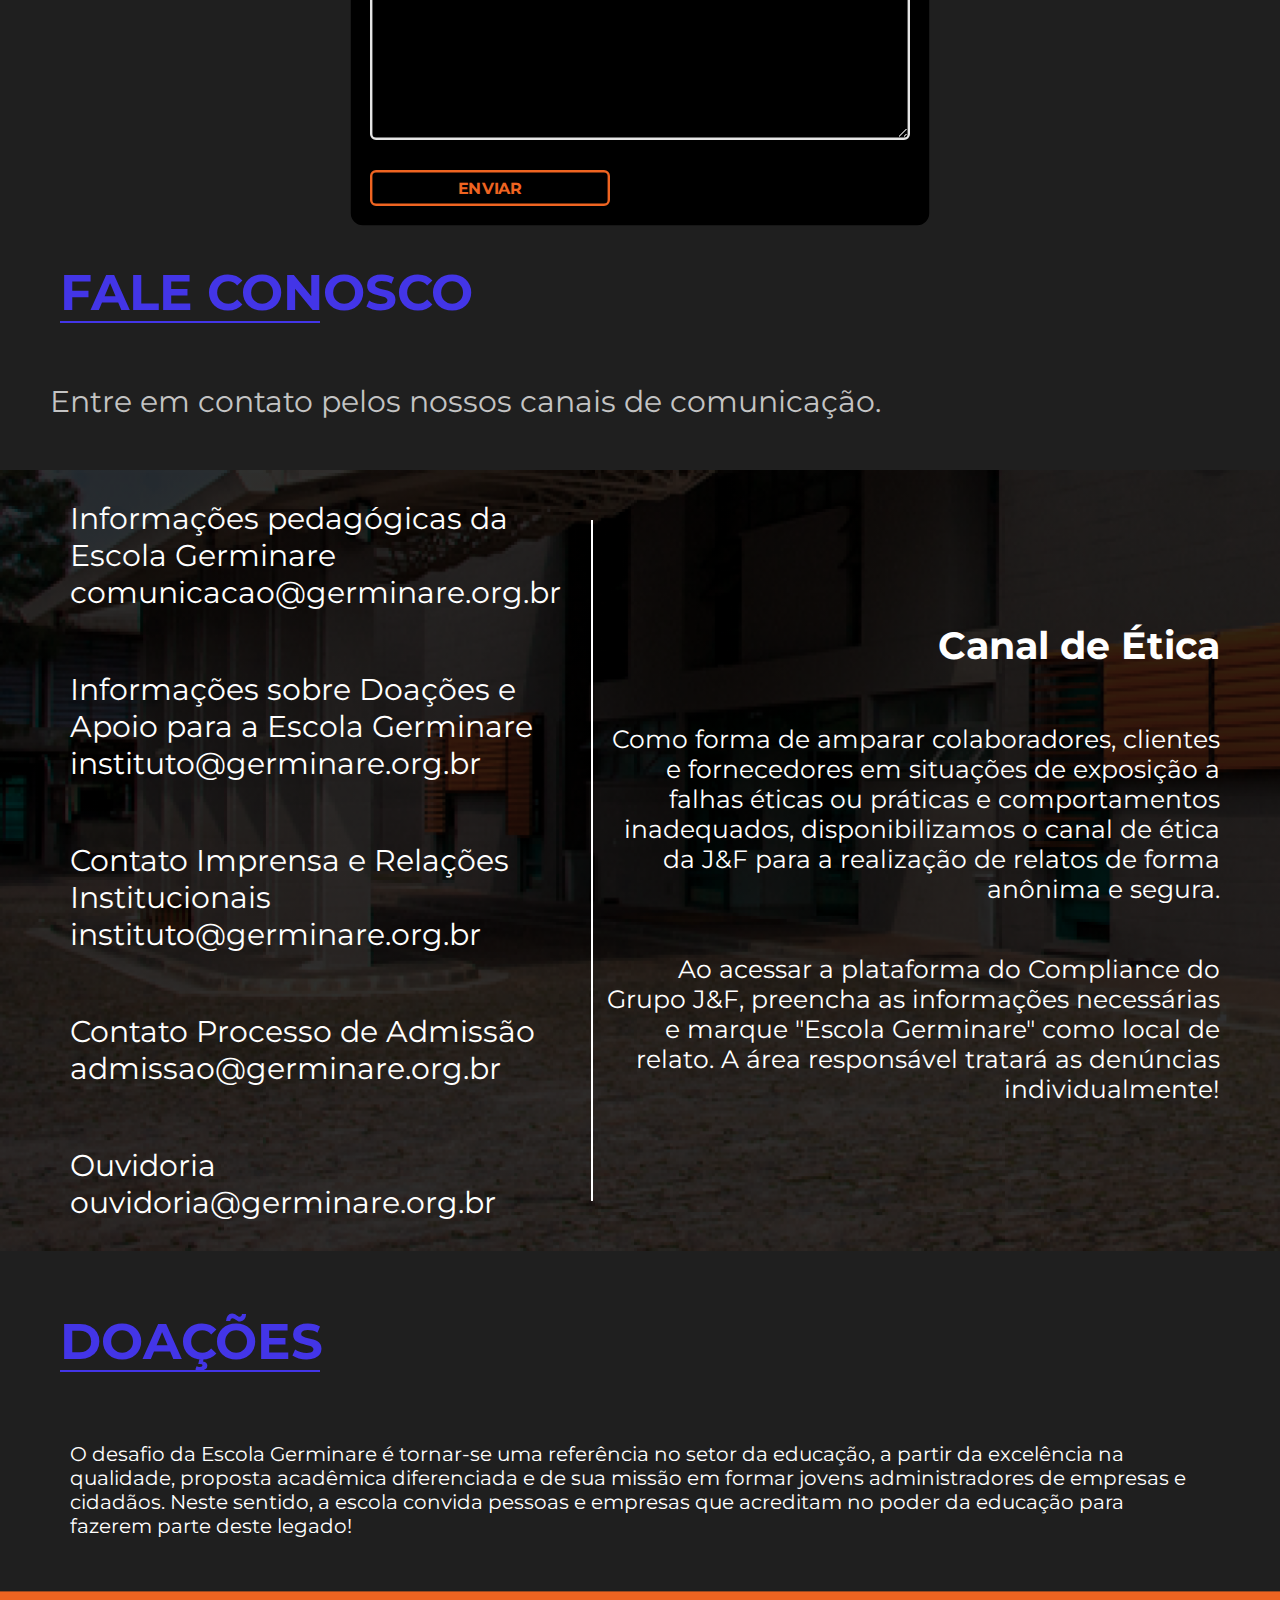
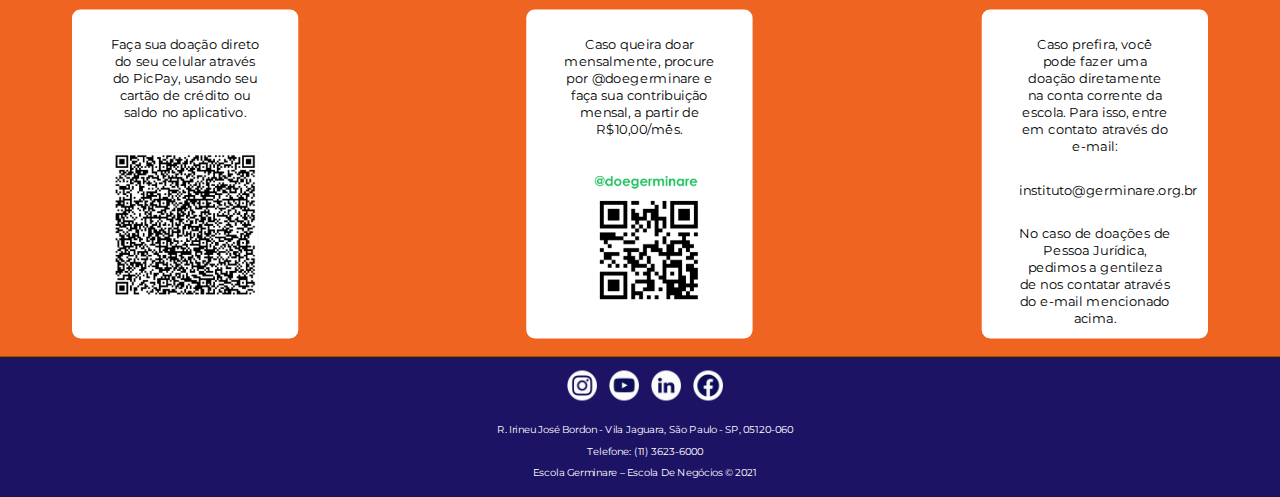
==== commit 42347afd: "update commit" ====
--- a/contact-page/index.html
+++ b/contact-page/index.html
@@ -138,6 +138,8 @@
             <button class="btn-mais">SAIBA MAIS</button>
         </div>
 
+        <iframe src="https://www.google.com/maps/embed?pb=!1m14!1m8!1m3!1d7317.083538839788!2d-46.731755!3d-23.513009!3m2!1i1024!2i768!4f13.1!3m3!1m2!1s0x94cef8dcf138b295%3A0xd94d466ade5d39a9!2sR.%20Irineu%20Jos%C3%A9%20Bordon%2C%20335%20-%20Parque%20Anhanguera%2C%20S%C3%A3o%20Paulo%20-%20SP%2C%2005120-060!5e0!3m2!1spt-BR!2sbr!4v1636371494932!5m2!1spt-BR!2sbr" width="600" height="450" style="border:0;" allowfullscreen="" loading="lazy" class="map"></iframe>
+
         <form id="form">
             <h1 class="title-form">FORMULÁRIO DE CONTATO</h1>
             <input 
--- a/contact-page/style.css
+++ b/contact-page/style.css
@@ -223,7 +223,7 @@
     background-image: linear-gradient(rgba(0,0,0,0.8), rgba(0,0,0,0.8)), url(assets/backgrounds/risos.png);
     background-repeat: no-repeat;
     background-size: cover;
-    height: 200px;
+    height: max-content;
     display: flex;
     flex-direction: column;
 }
@@ -262,6 +262,14 @@
     color: #fff;
     padding: 5px;
     font-weight: 400;
+}
+
+.map {
+    display: flex;
+    justify-content: center;
+    align-items: center;
+    width: 100%;
+    padding: 30px 0 50px 0;
 }
 
 #form {
@@ -449,7 +457,7 @@
     }
 
     .textarea {
-        height: 4000px;
+        height: 400px;
     }
 
     .btn {
@@ -498,29 +506,29 @@
         background-image: linear-gradient(rgba(0,0,0,0.8), rgba(0,0,0,0.8)), url(assets/backgrounds/escola.png);
         background-repeat: no-repeat;
         background-size: cover;
-        height: 800px;
+        height: max-content;
     }
 
     .meios-de-contato {
+        display: flex;
+        flex-direction: column;
+        justify-content: center;
+        align-items: center;
         font-size: 30px;
         margin-left: 60px;
         margin-right: 10px;
-        display: flex;
-        flex-direction: column;
-        justify-content: center;
-        align-items: center;
     }
 
     .container-doar{
         display: flex;
         flex-direction: row;
+        margin-bottom: 30px;
         transform: scale(1.1);
-        margin-bottom: 30px;
     }
 
     .doacao {
+        margin: auto;
         transform: scale(1.1);
-        margin: auto;
     }
 
     .title::before {
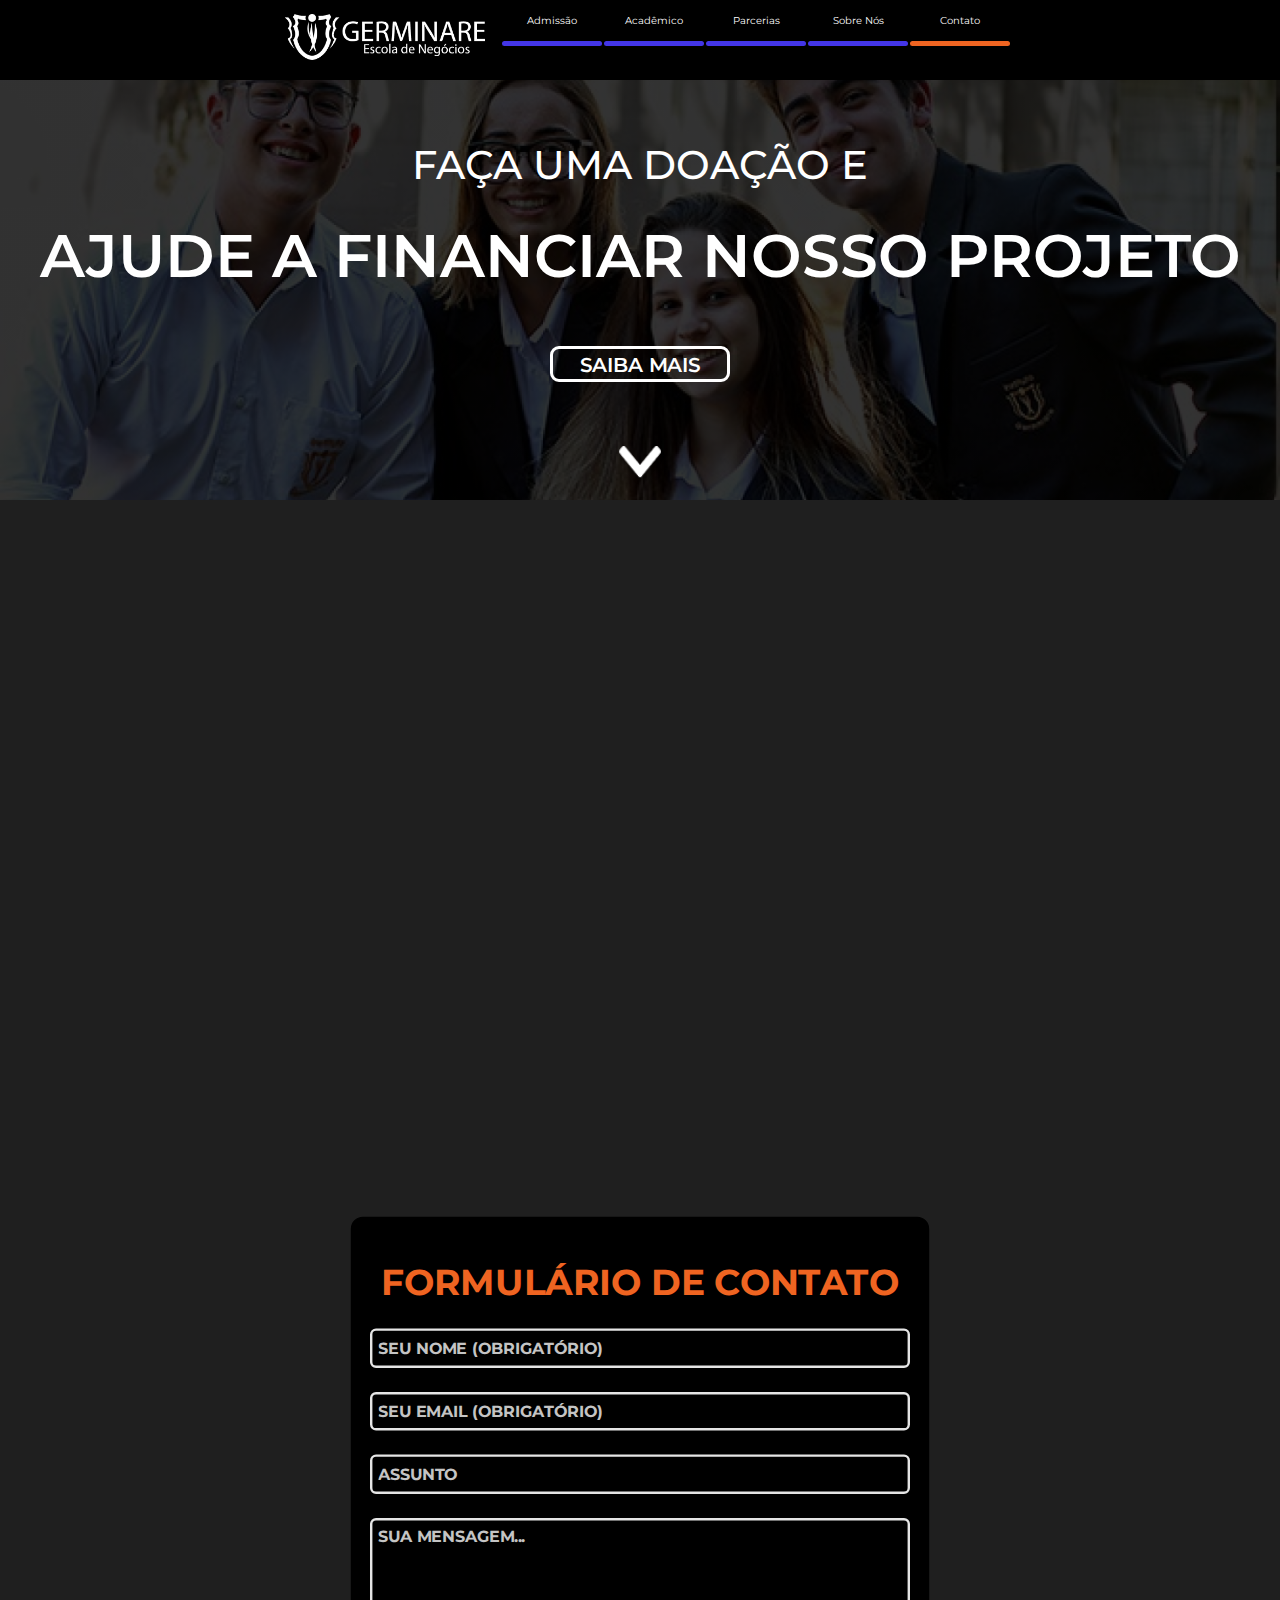
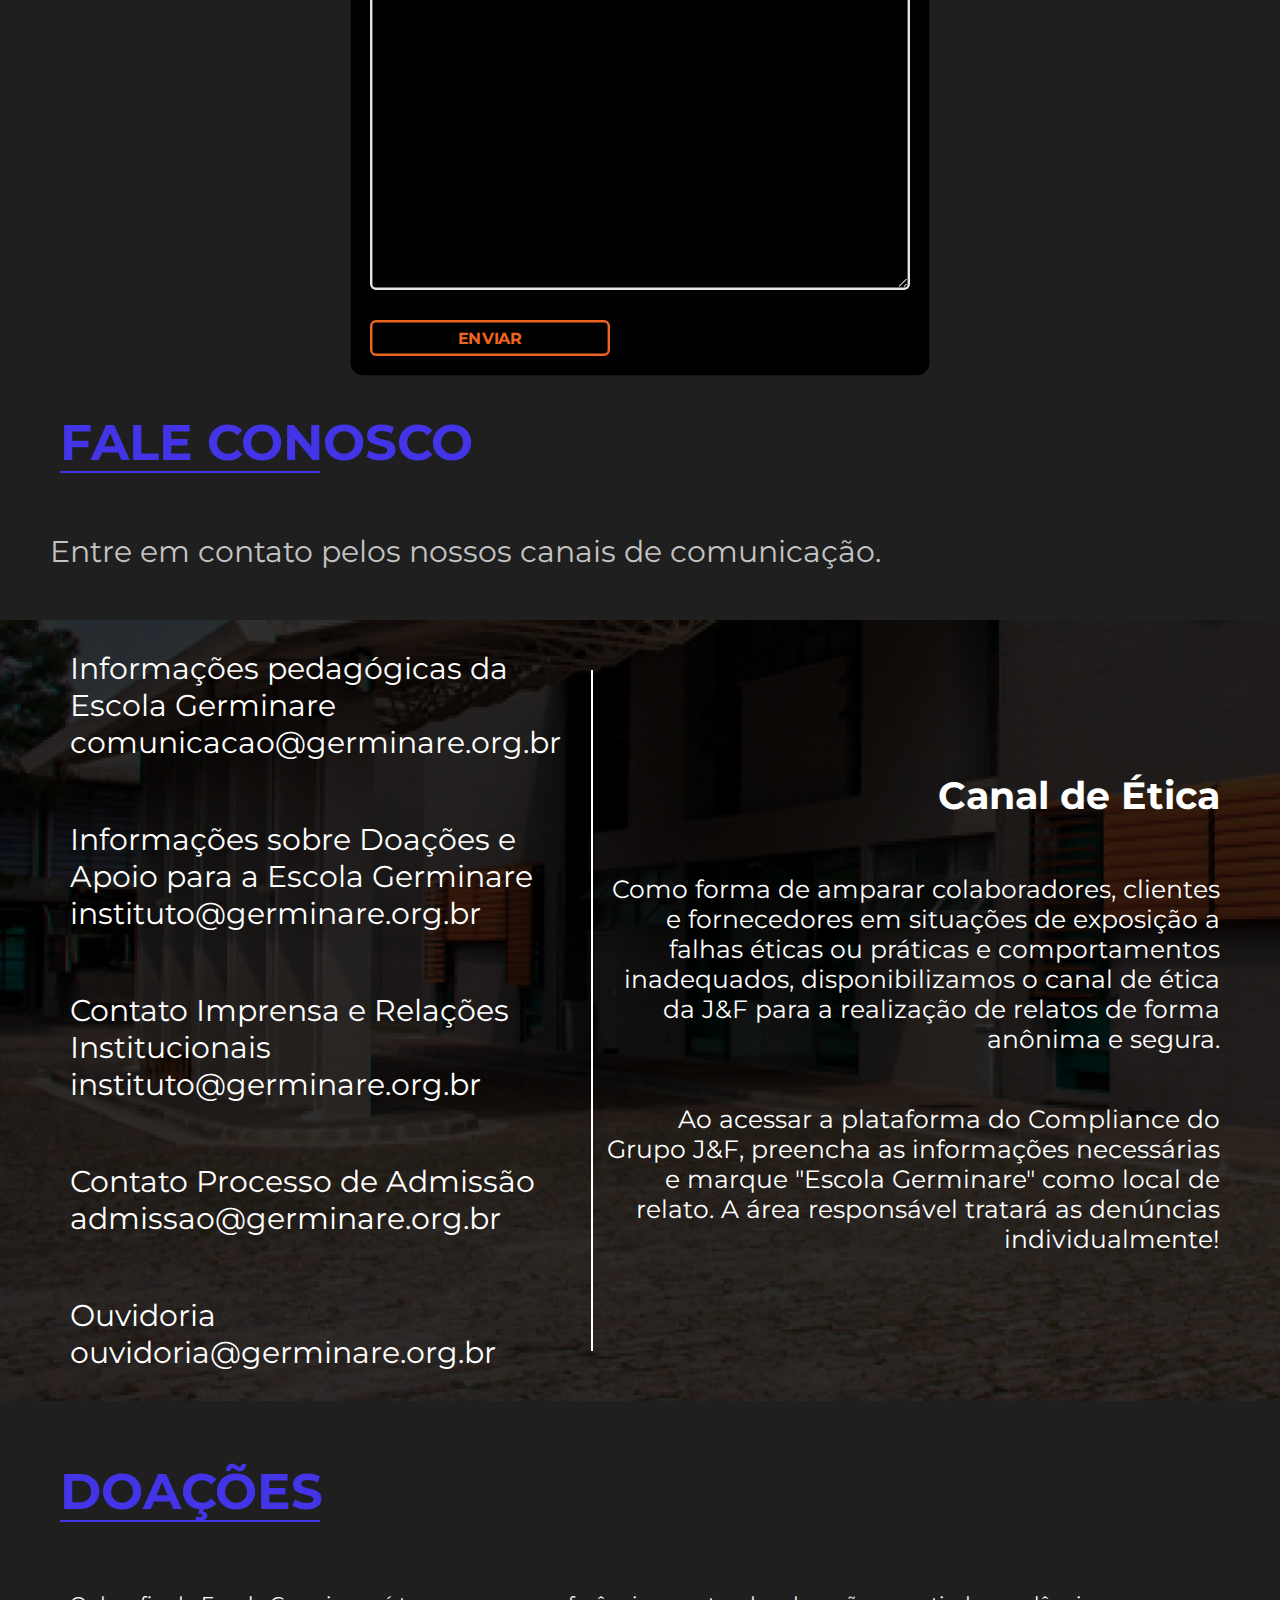
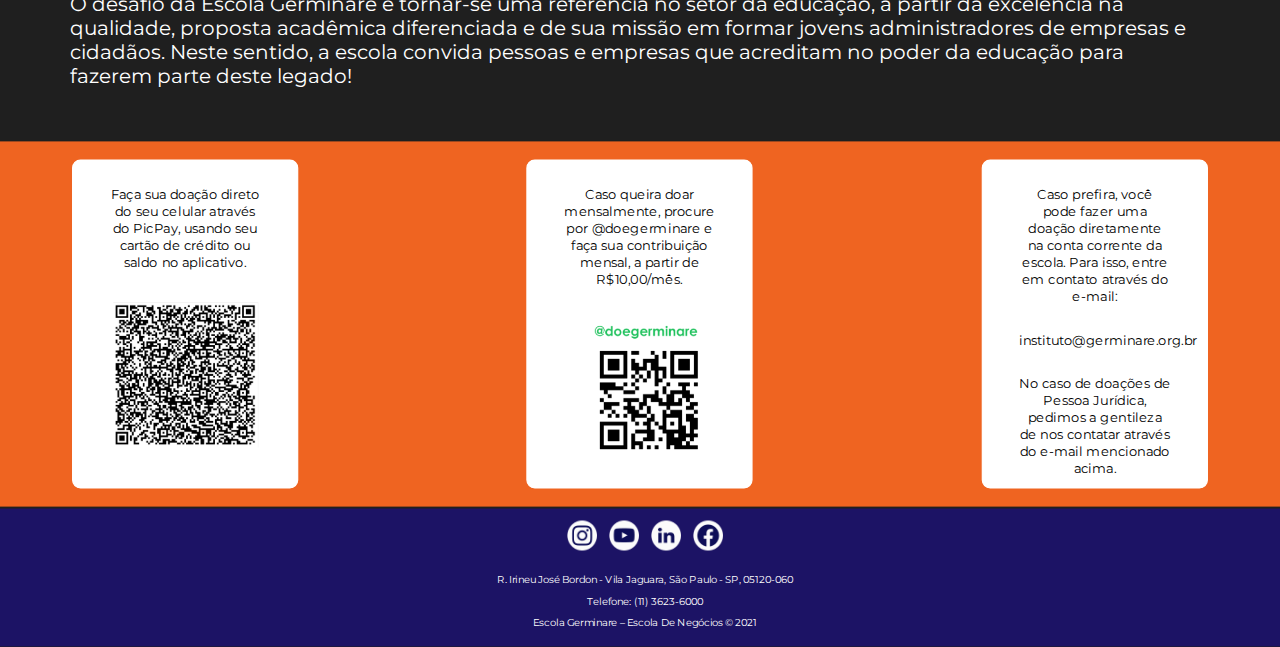
==== commit 1f04eab3: "update commit" ====
--- a/contact-page/index.html
+++ b/contact-page/index.html
@@ -135,10 +135,11 @@
                 <p style="font-weight: 500;">faça uma doação e</p>
                 <p class="donate-h1">ajude a financiar nosso projeto</p>
             </div>
-            <button class="btn-mais">SAIBA MAIS</button>
-        </div>
-
-        <iframe src="https://www.google.com/maps/embed?pb=!1m14!1m8!1m3!1d7317.083538839788!2d-46.731755!3d-23.513009!3m2!1i1024!2i768!4f13.1!3m3!1m2!1s0x94cef8dcf138b295%3A0xd94d466ade5d39a9!2sR.%20Irineu%20Jos%C3%A9%20Bordon%2C%20335%20-%20Parque%20Anhanguera%2C%20S%C3%A3o%20Paulo%20-%20SP%2C%2005120-060!5e0!3m2!1spt-BR!2sbr!4v1636371494932!5m2!1spt-BR!2sbr" width="600" height="450" style="border:0;" allowfullscreen="" loading="lazy" class="map"></iframe>
+            <button class="btn-mais" type="submit">SAIBA MAIS</button>
+            <a href="#form"><img class="seta" src="assets/seta.png" alt="seta para baixo"></a>
+        </div>
+
+        <iframe onload="themeDark()" src="https://www.google.com/maps/embed?pb=!1m14!1m8!1m3!1d7317.083538839788!2d-46.731755!3d-23.513009!3m2!1i1024!2i768!4f13.1!3m3!1m2!1s0x94cef8dcf138b295%3A0xd94d466ade5d39a9!2sR.%20Irineu%20Jos%C3%A9%20Bordon%2C%20335%20-%20Parque%20Anhanguera%2C%20S%C3%A3o%20Paulo%20-%20SP%2C%2005120-060!5e0!3m2!1spt-BR!2sbr!4v1636371494932!5m2!1spt-BR!2sbr" pin="" width="600" height="600" style="border:0;" allowfullscreen="" loading="lazy" class="map"></iframe>
 
         <form id="form">
             <h1 class="title-form">FORMULÁRIO DE CONTATO</h1>
--- a/contact-page/style.css
+++ b/contact-page/style.css
@@ -1,4 +1,7 @@
 /*HEADER*/
+html{
+    scroll-behavior: smooth;
+}
 body {
     font-family: "Montserrat";
     margin: auto;
@@ -413,6 +416,14 @@
     background: #EF6421;
 }
 
+.is-dark {
+    filter: invert(80%);
+}
+
+.seta {
+    display: none;
+}
+
 @media only screen and (min-width: 769px) {
     #title {
         height: 500px;
@@ -539,6 +550,40 @@
         font-size: 20px;
         margin: 60px;
     }
+
+    .seta {
+        display: block;
+        margin: auto;
+        width: 50px;
+        height: 40px;
+        padding: 50px;
+        animation: pulse 0.7s infinite;
+        animation-direction: alternate;
+        -webkit-animation-name: pulse;
+        animation-name: pulse;
+    }
+
+    @-webkit-keyframes pulse {
+        0% {
+        -webkit-transform: scale(1);
+        -webkit-filter: brightness(100%);
+        }
+        100% {
+        -webkit-transform: scale(1.1);
+        -webkit-filter: brightness(200%);
+        }
+    }
+    
+    @keyframes pulse {
+        0% {
+        transform: scale(1);
+        filter: brightness(100%);
+        }
+        100% {
+        transform: scale(1.1);
+        filter: brightness(200%);
+        }
+    }
 }
 
 /*FOOTER*/
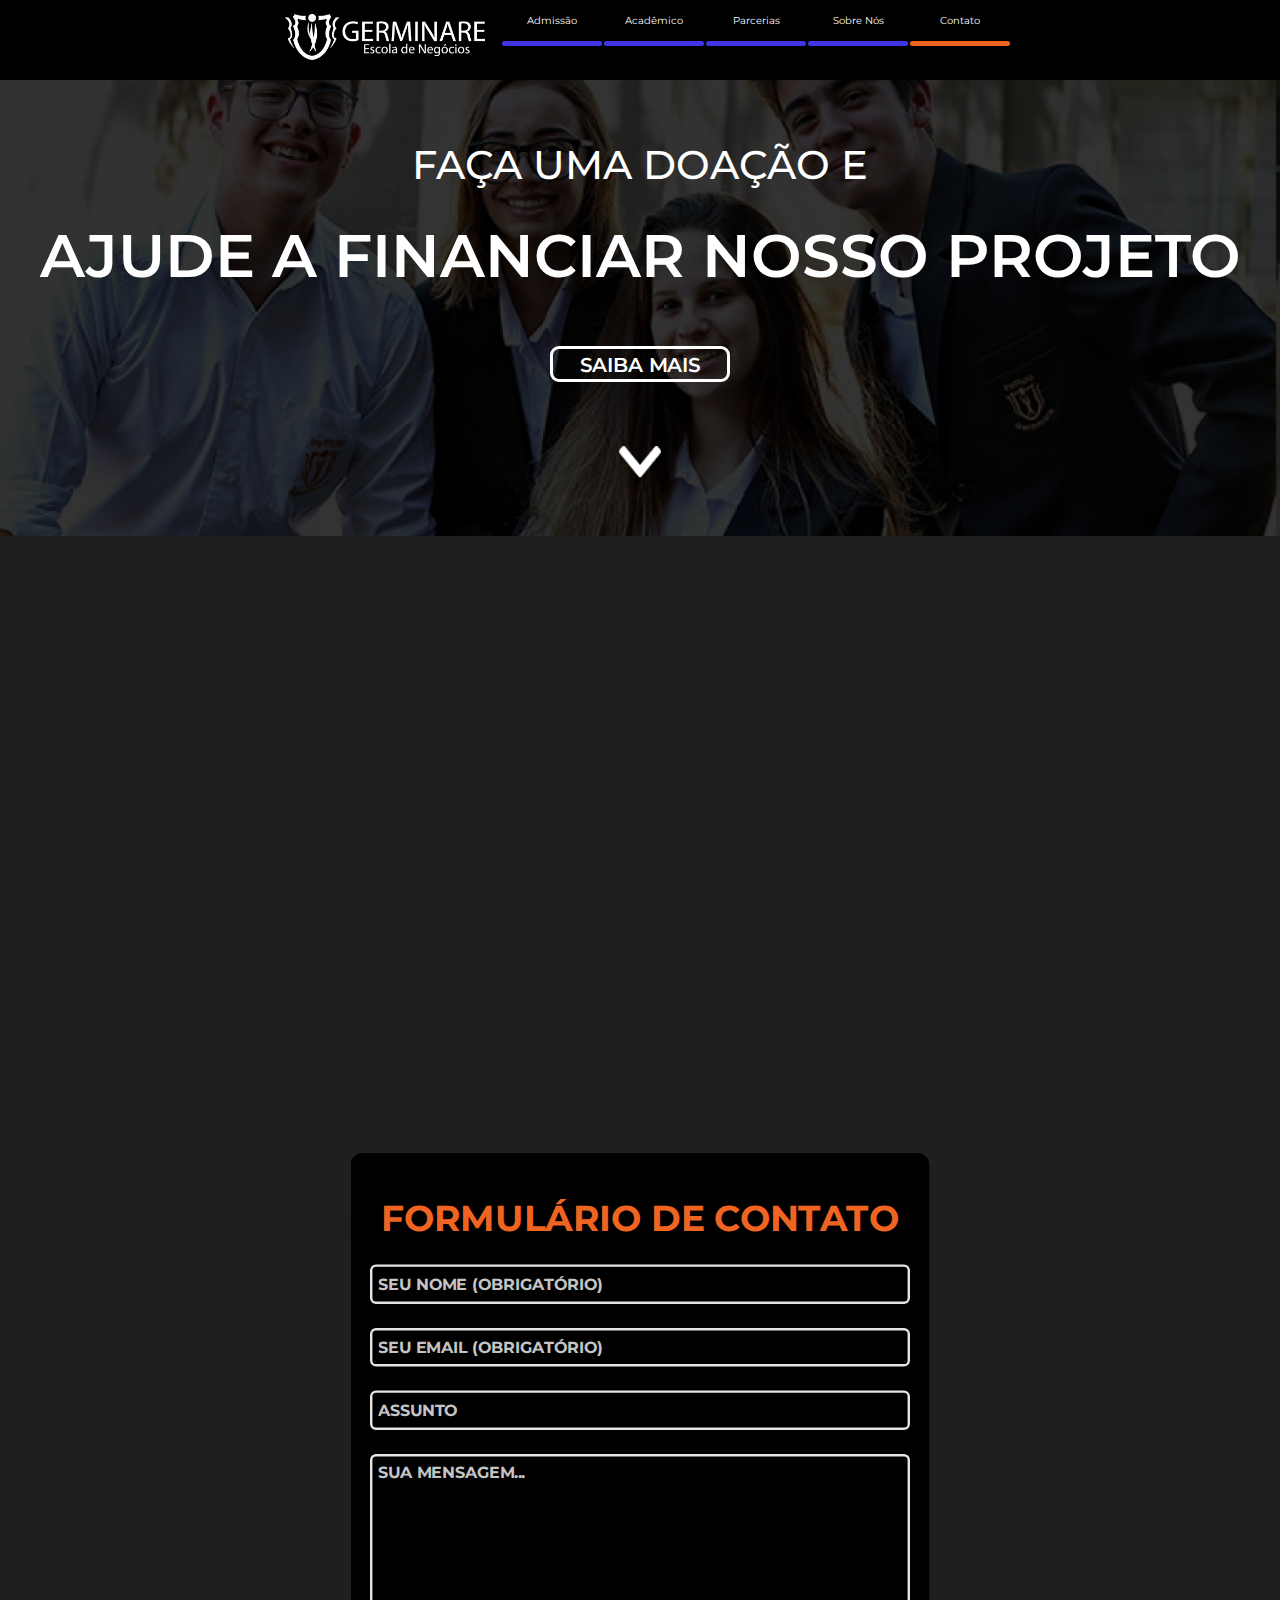
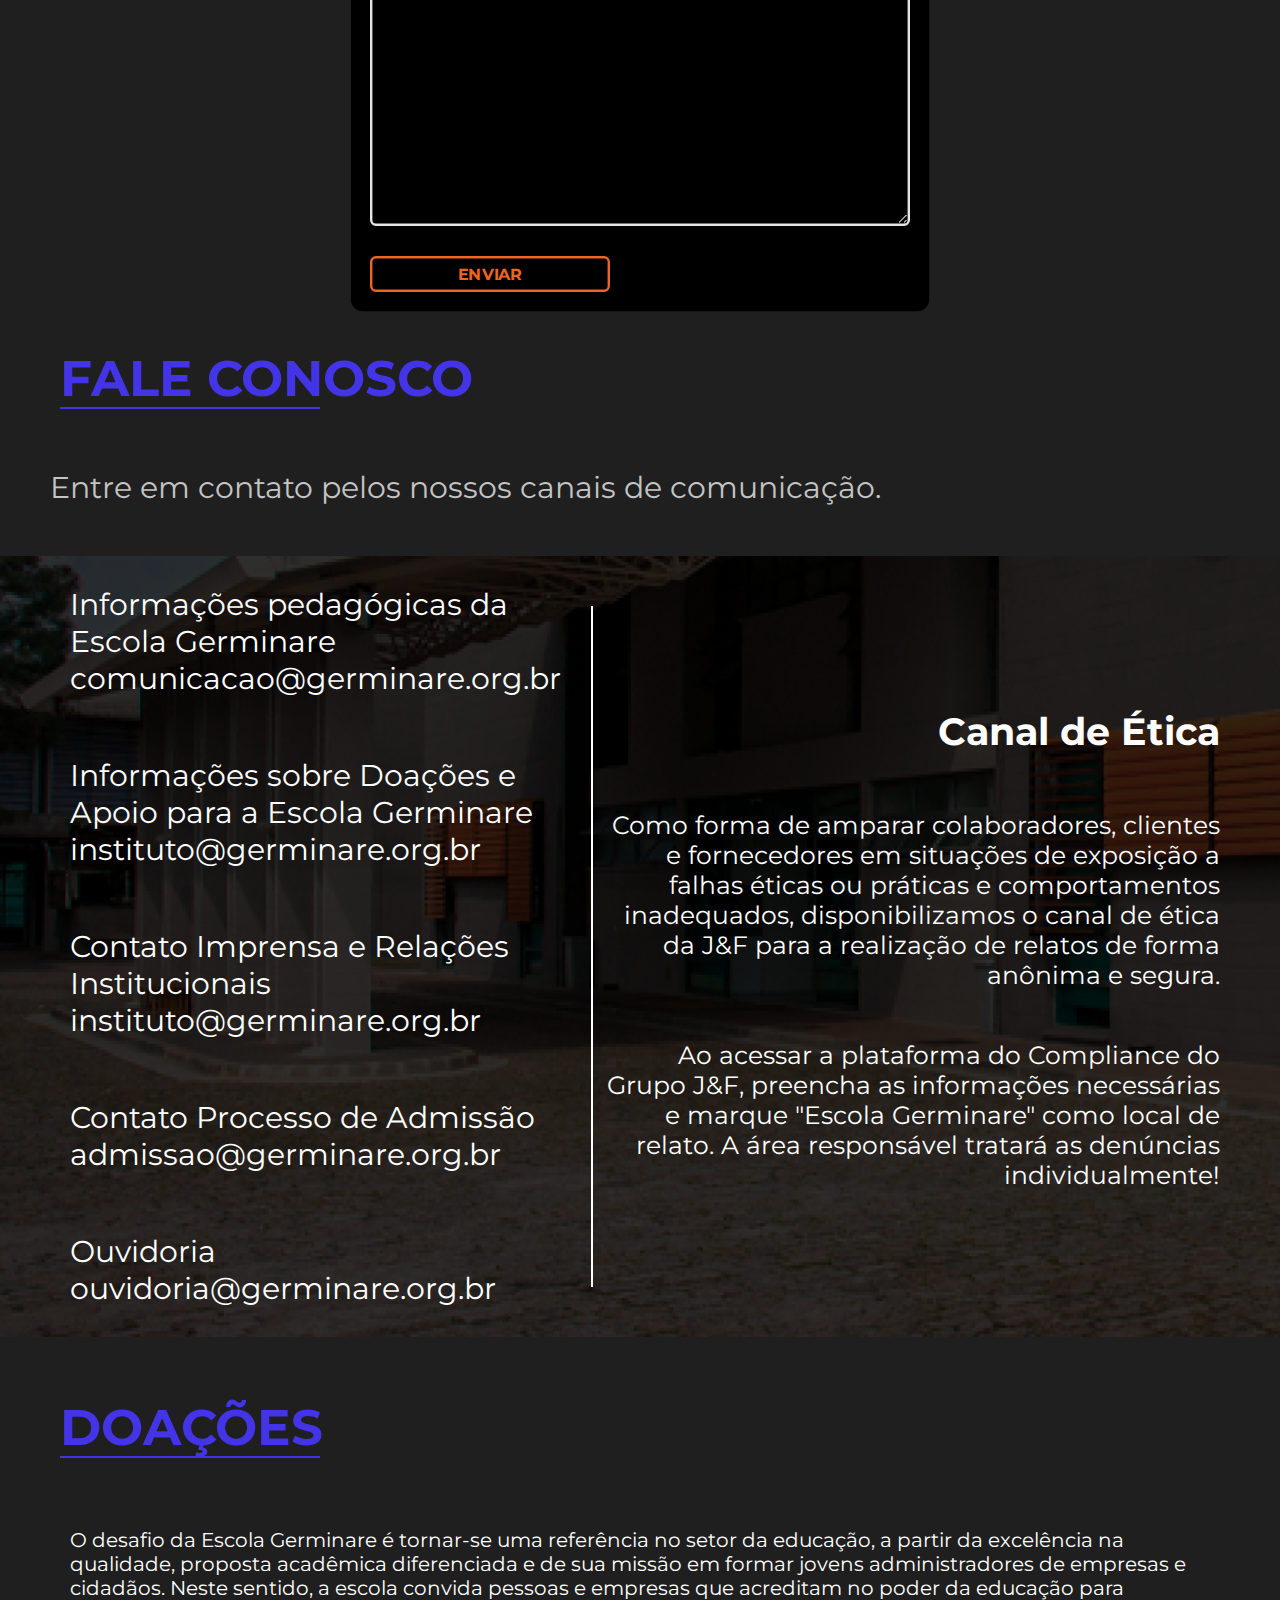
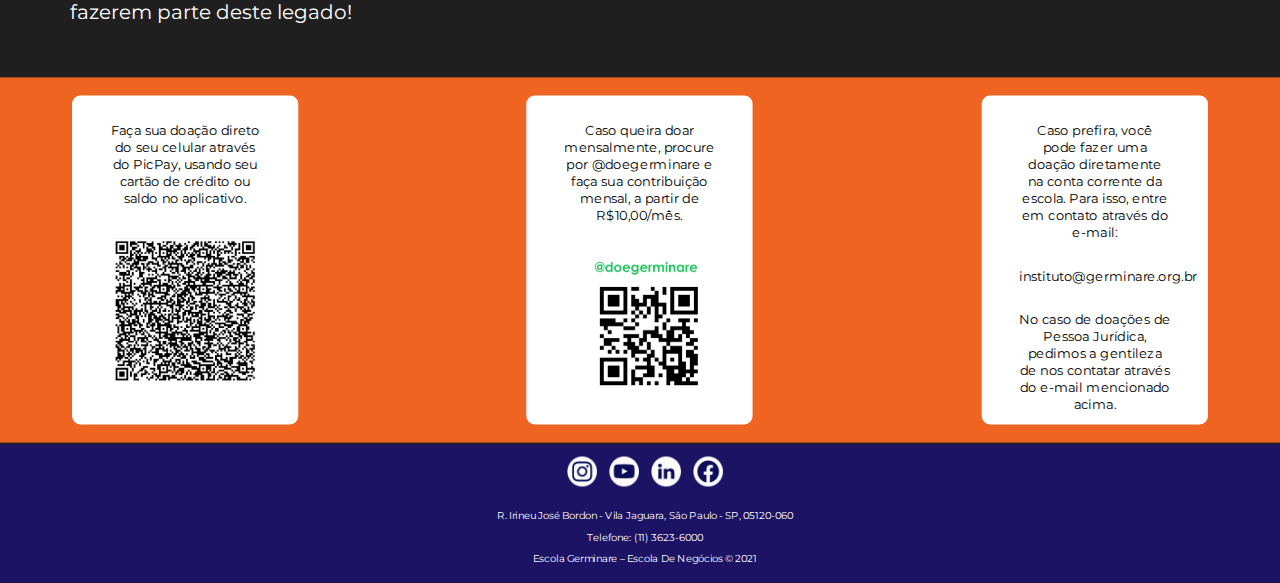
==== commit b5a7870b: "update commit" ====
--- a/contact-page/index.html
+++ b/contact-page/index.html
@@ -141,6 +141,8 @@
 
         <iframe onload="themeDark()" src="https://www.google.com/maps/embed?pb=!1m14!1m8!1m3!1d7317.083538839788!2d-46.731755!3d-23.513009!3m2!1i1024!2i768!4f13.1!3m3!1m2!1s0x94cef8dcf138b295%3A0xd94d466ade5d39a9!2sR.%20Irineu%20Jos%C3%A9%20Bordon%2C%20335%20-%20Parque%20Anhanguera%2C%20S%C3%A3o%20Paulo%20-%20SP%2C%2005120-060!5e0!3m2!1spt-BR!2sbr!4v1636371494932!5m2!1spt-BR!2sbr" pin="" width="600" height="600" style="border:0;" allowfullscreen="" loading="lazy" class="map"></iframe>
 
+        <div class="blur"></div>
+
         <form id="form">
             <h1 class="title-form">FORMULÁRIO DE CONTATO</h1>
             <input 
--- a/contact-page/style.css
+++ b/contact-page/style.css
@@ -272,7 +272,6 @@
     justify-content: center;
     align-items: center;
     width: 100%;
-    padding: 30px 0 50px 0;
 }
 
 #form {
@@ -424,9 +423,26 @@
     display: none;
 }
 
+.blur {
+    width: 100%;
+    height: 20px;
+    margin-top: -5px;
+    background: #1F1F1F;
+    filter:blur(4px);
+    -o-filter:blur(4px);
+    -ms-filter:blur(4px);
+    -moz-filter:blur(4px);
+    -webkit-filter:blur(4px);
+}
+
 @media only screen and (min-width: 769px) {
     #title {
-        height: 500px;
+        height: max-content;
+    }
+
+    .blur {
+        height: 100px;
+        margin-top: -10px;
     }
 
     .donate {
@@ -454,7 +470,7 @@
         max-width: 450px;
         height: 600px;
         transform: scale(1.2);
-        margin-top: 100px;
+        margin-top: -10px;
         margin-bottom: 100px;
     }
 
@@ -502,7 +518,7 @@
         font-size: 25px;
         border-left: 2px solid white;
         text-align: right;
-        max-width: 900px;
+        max-width: 50%;
         margin-right: 50px;
         margin-left: 10px;
     }
@@ -528,6 +544,7 @@
         font-size: 30px;
         margin-left: 60px;
         margin-right: 10px;
+        max-width: 50%;
     }
 
     .container-doar{
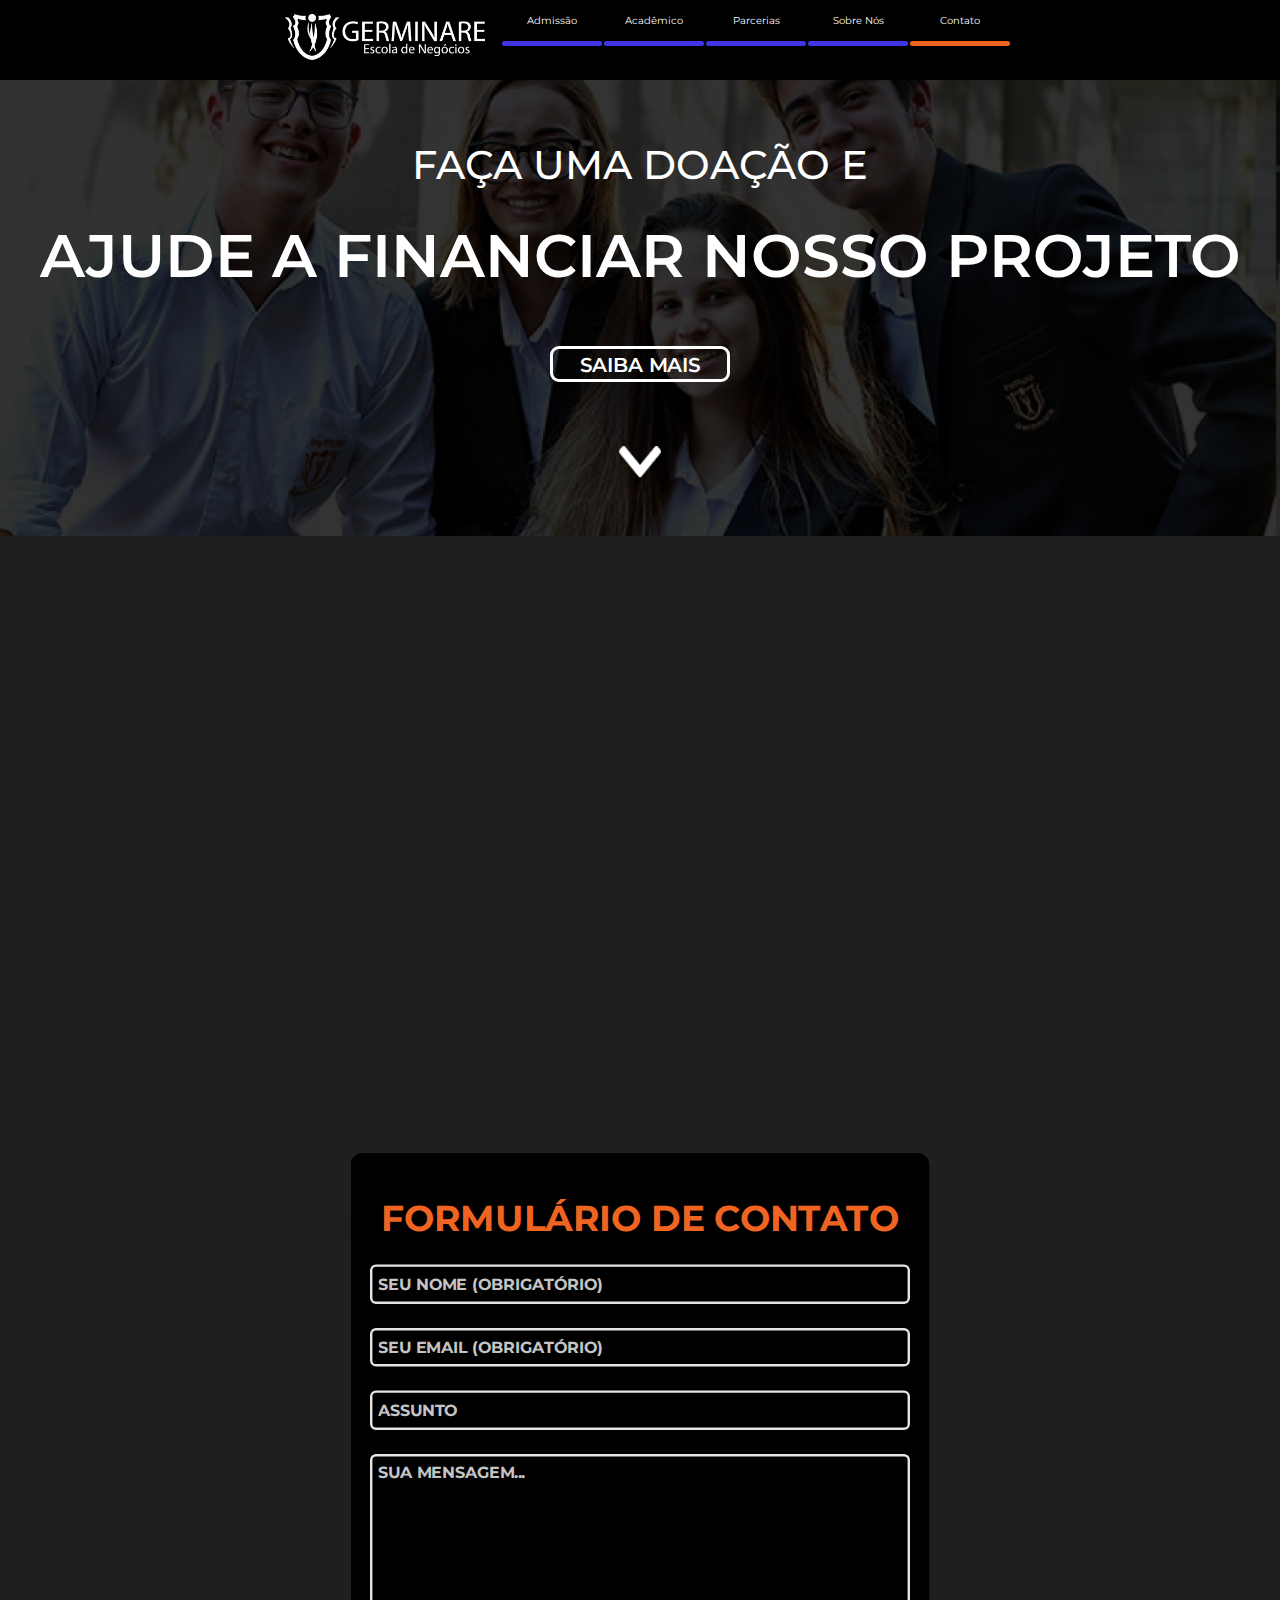
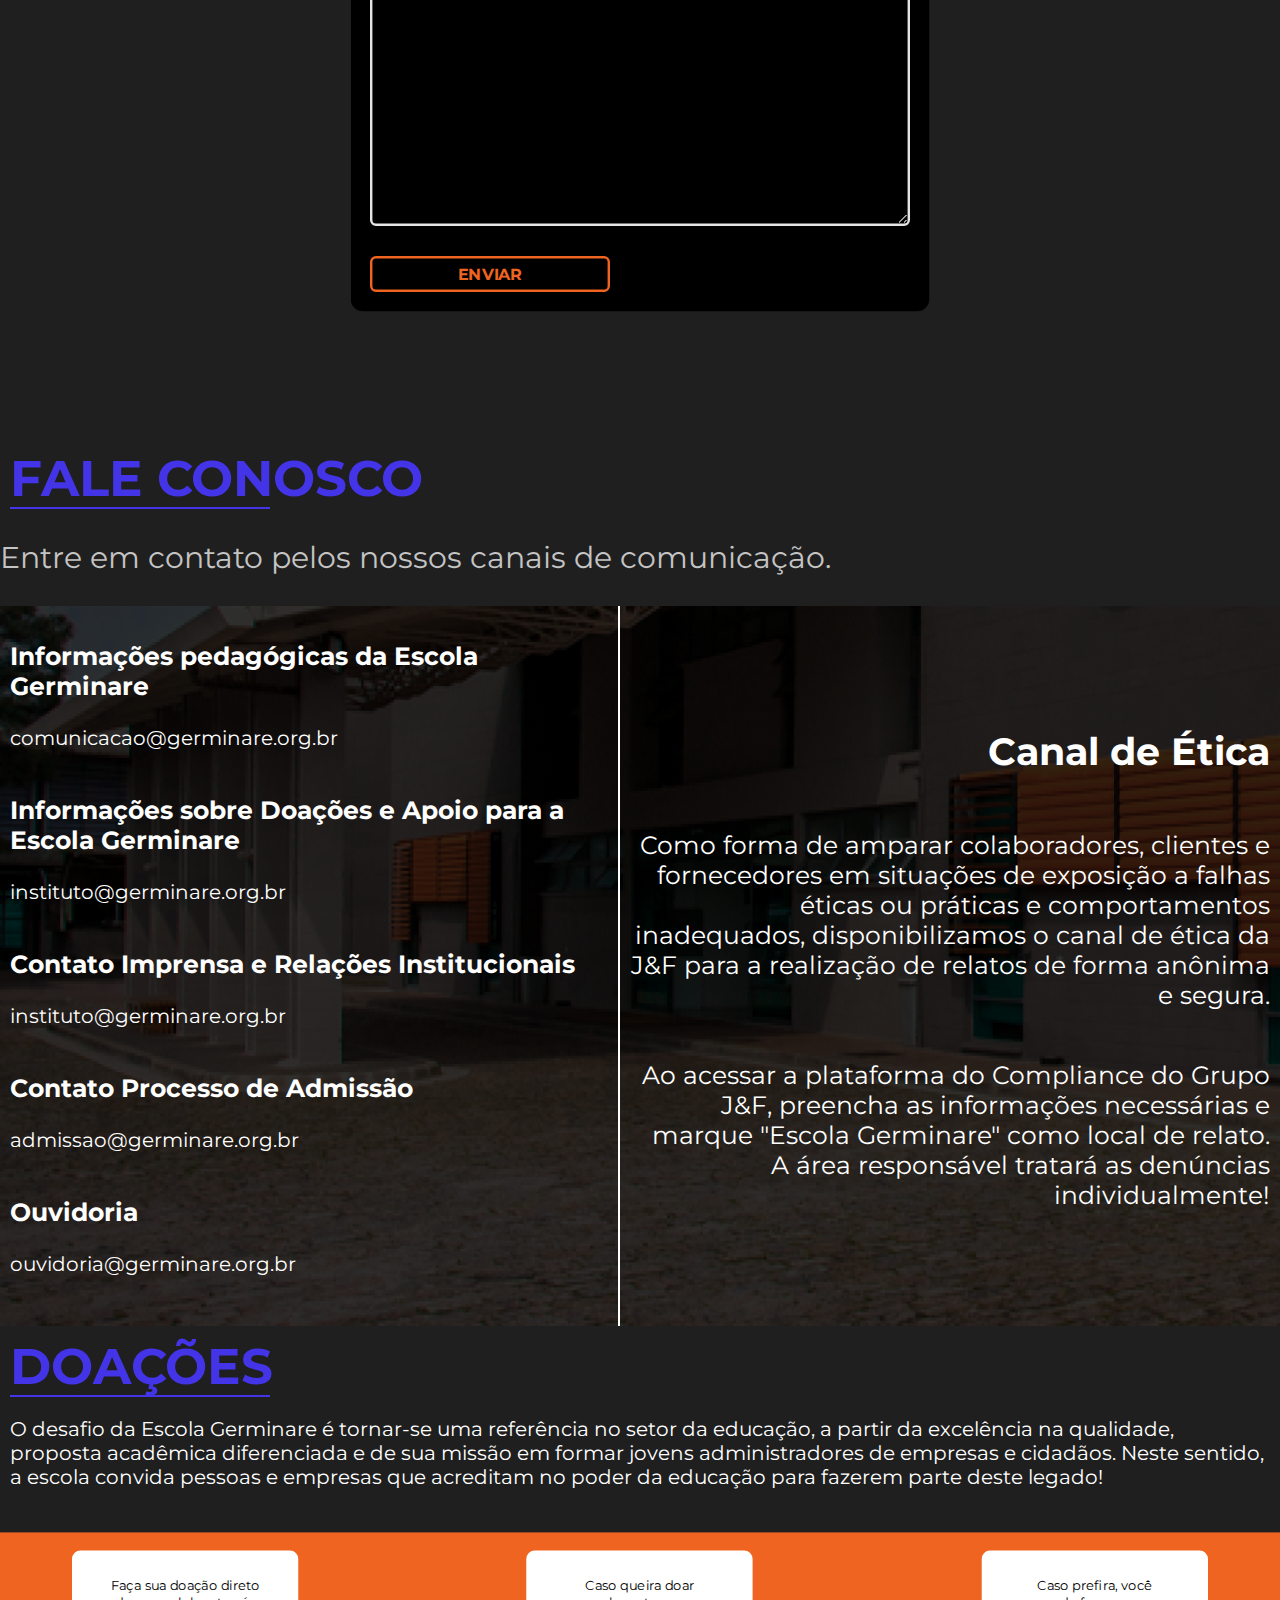
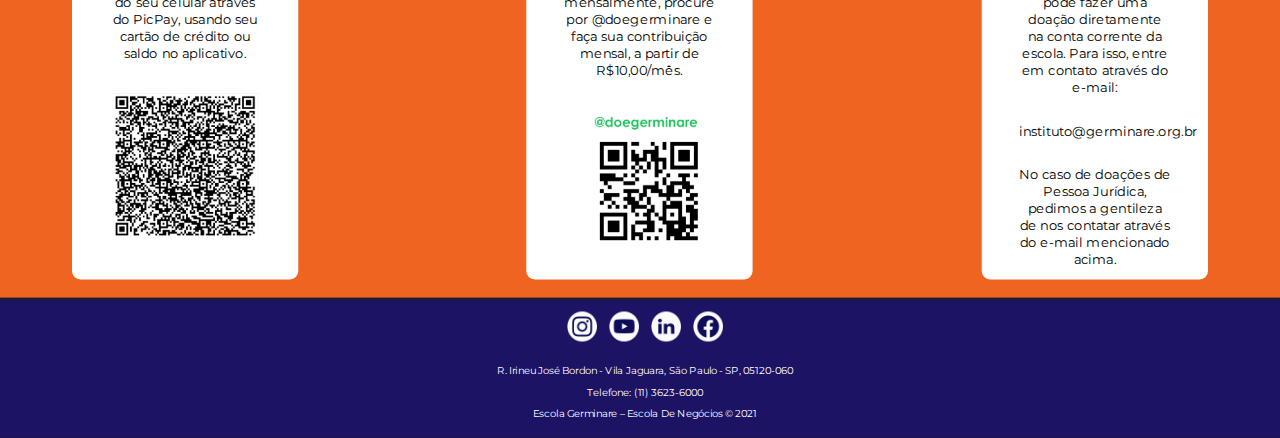
==== commit ad63ba6f: "update commit" ====
--- a/contact-page/index.html
+++ b/contact-page/index.html
@@ -69,8 +69,7 @@
             <div class="desktop-container">
             <div class="topnav">
                 <div id="myLink">
-                    <a href="#" class="active"><img id="logos" src="assets/logo.png"
-                            alt="logo da germinare em tema branco"></a>
+                    <a href="#" class="active"><img id="logos" src="assets/logo.png" alt="logo da germinare em tema branco"></a>
                     <div class = "coluna">
                         <a class="text" href="#" >admissão</a>
                         <div class="barra">
@@ -178,30 +177,30 @@
 
             <div class="container-fale">
                 <div class="meios-de-contato">
-                    <p>
-                        Informações pedagógicas da Escola Germinare
-                        comunicacao@germinare.org.br
-                    </p>
-    
-                    <p>
-                        Informações sobre Doações e Apoio para a Escola Germinare
-                        instituto@germinare.org.br
-                    </p>
-    
-                    <p>
-                        Contato Imprensa e Relações Institucionais
-                        instituto@germinare.org.br
-                    </p>
-    
-                    <p>
-                        Contato Processo de Admissão
-                        admissao@germinare.org.br
-                    </p>
-    
-                    <p>
-                        Ouvidoria
-                        ouvidoria@germinare.org.br
-                    </p>
+                    <div class="textos">
+                        <p style="font-weight: 700; font-size: 25px;">Informações pedagógicas da Escola Germinare</p>
+                        <p>comunicacao@germinare.org.br</p>
+                    </div>
+
+                    <div class="textos">
+                        <p style="font-weight: 700; font-size: 25px;">Informações sobre Doações e Apoio para a Escola Germinare</p>
+                        <p>instituto@germinare.org.br</p>
+                    </div>
+
+                    <div class="textos">
+                        <p style="font-weight: 700; font-size: 25px;">Contato Imprensa e Relações Institucionais</p>
+                        <p>instituto@germinare.org.br</p>
+                    </div>
+
+                    <div class="textos">
+                        <p style="font-weight: 700; font-size: 25px;">Contato Processo de Admissão</p>
+                        <p>admissao@germinare.org.br</p>
+                    </div>
+
+                    <div class="textos">
+                        <p style="font-weight: 700; font-size: 25px;">Ouvidoria</p>
+                        <p>ouvidoria@germinare.org.br</p>
+                    </div>
                 </div>
 
                 <div class="etica">
--- a/contact-page/style.css
+++ b/contact-page/style.css
@@ -2,6 +2,7 @@
 html{
     scroll-behavior: smooth;
 }
+
 body {
     font-family: "Montserrat";
     margin: auto;
@@ -272,6 +273,7 @@
     justify-content: center;
     align-items: center;
     width: 100%;
+    height: 600px;
 }
 
 #form {
@@ -355,16 +357,14 @@
 .meios-de-contato {
     color: #fff;
     font-size: 10px;
-    padding: 0 10px;
+    padding: 10px;
 }
 
 .etica {
-    margin-top: 50px;
     font-size: 10px;
     color: #fff;
+    text-align: right;
     padding: 0 10px;
-    margin-bottom: 50px;
-    text-align: right;
 }
 
 
@@ -424,9 +424,10 @@
 }
 
 .blur {
+    display: block;
+    margin: 50px 0;
     width: 100%;
     height: 20px;
-    margin-top: -5px;
     background: #1F1F1F;
     filter:blur(4px);
     -o-filter:blur(4px);
@@ -470,8 +471,8 @@
         max-width: 450px;
         height: 600px;
         transform: scale(1.2);
-        margin-top: -10px;
-        margin-bottom: 100px;
+        margin-top: -60px;
+        margin-bottom: 200px;
     }
 
     .title-form {
@@ -497,18 +498,15 @@
     .btn:hover {
         background:  #EF6421;
         color: #000;
-    } 
-
+    }
 
     .title {
         font-size: 50px;
-        margin: 60px;
     }
 
     .sub-text {
         font-size: 30px;
         text-align: left;
-        margin: 50px;
     }
 
     .etica {
@@ -519,12 +517,6 @@
         border-left: 2px solid white;
         text-align: right;
         max-width: 50%;
-        margin-right: 50px;
-        margin-left: 10px;
-    }
-
-    .etica::before {
-        border-left: 2px solid white;
     }
 
     .container-fale {
@@ -534,16 +526,16 @@
         background-repeat: no-repeat;
         background-size: cover;
         height: max-content;
+        width: 100%;
     }
 
     .meios-de-contato {
         display: flex;
         flex-direction: column;
         justify-content: center;
-        align-items: center;
-        font-size: 30px;
-        margin-left: 60px;
-        margin-right: 10px;
+        align-items: right;
+        font-size: 20px;
+        margin-bottom: 20px;
         max-width: 50%;
     }
 
@@ -565,7 +557,6 @@
 
     .donate-text {
         font-size: 20px;
-        margin: 60px;
     }
 
     .seta {
